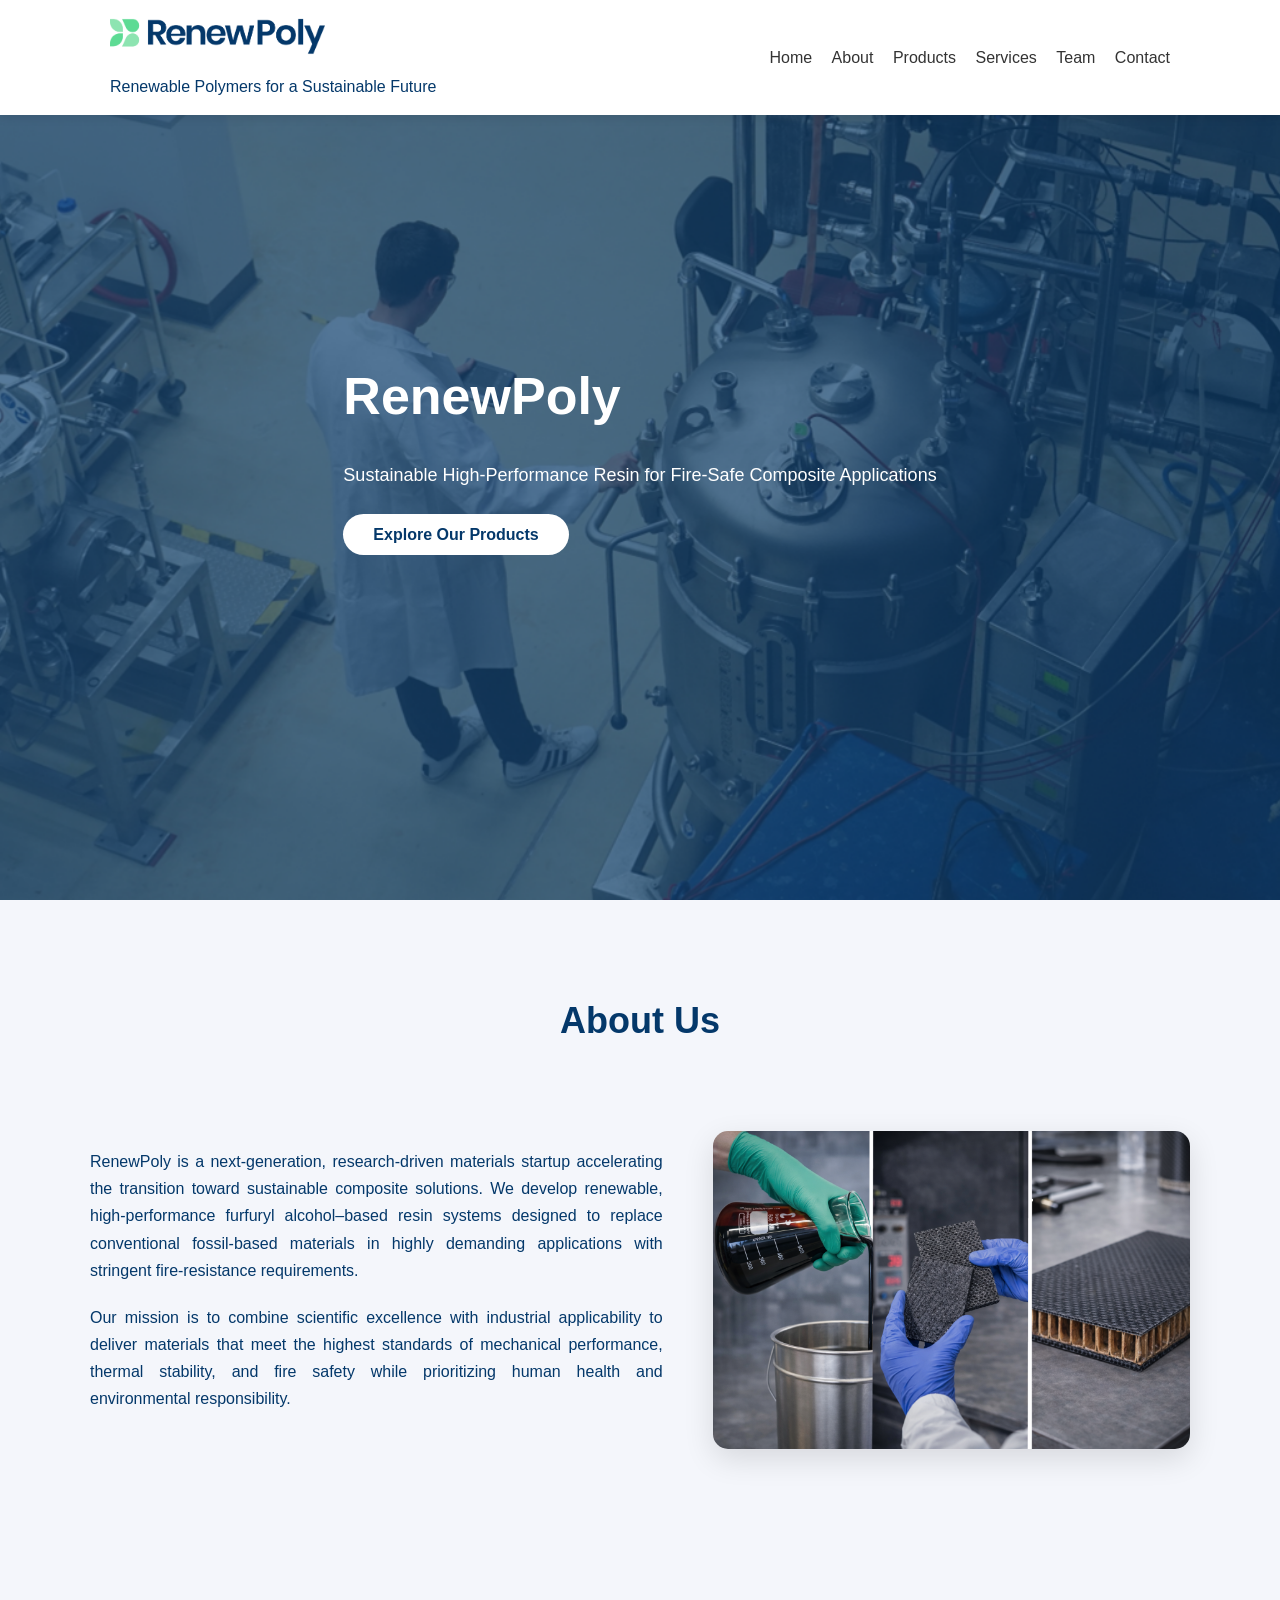
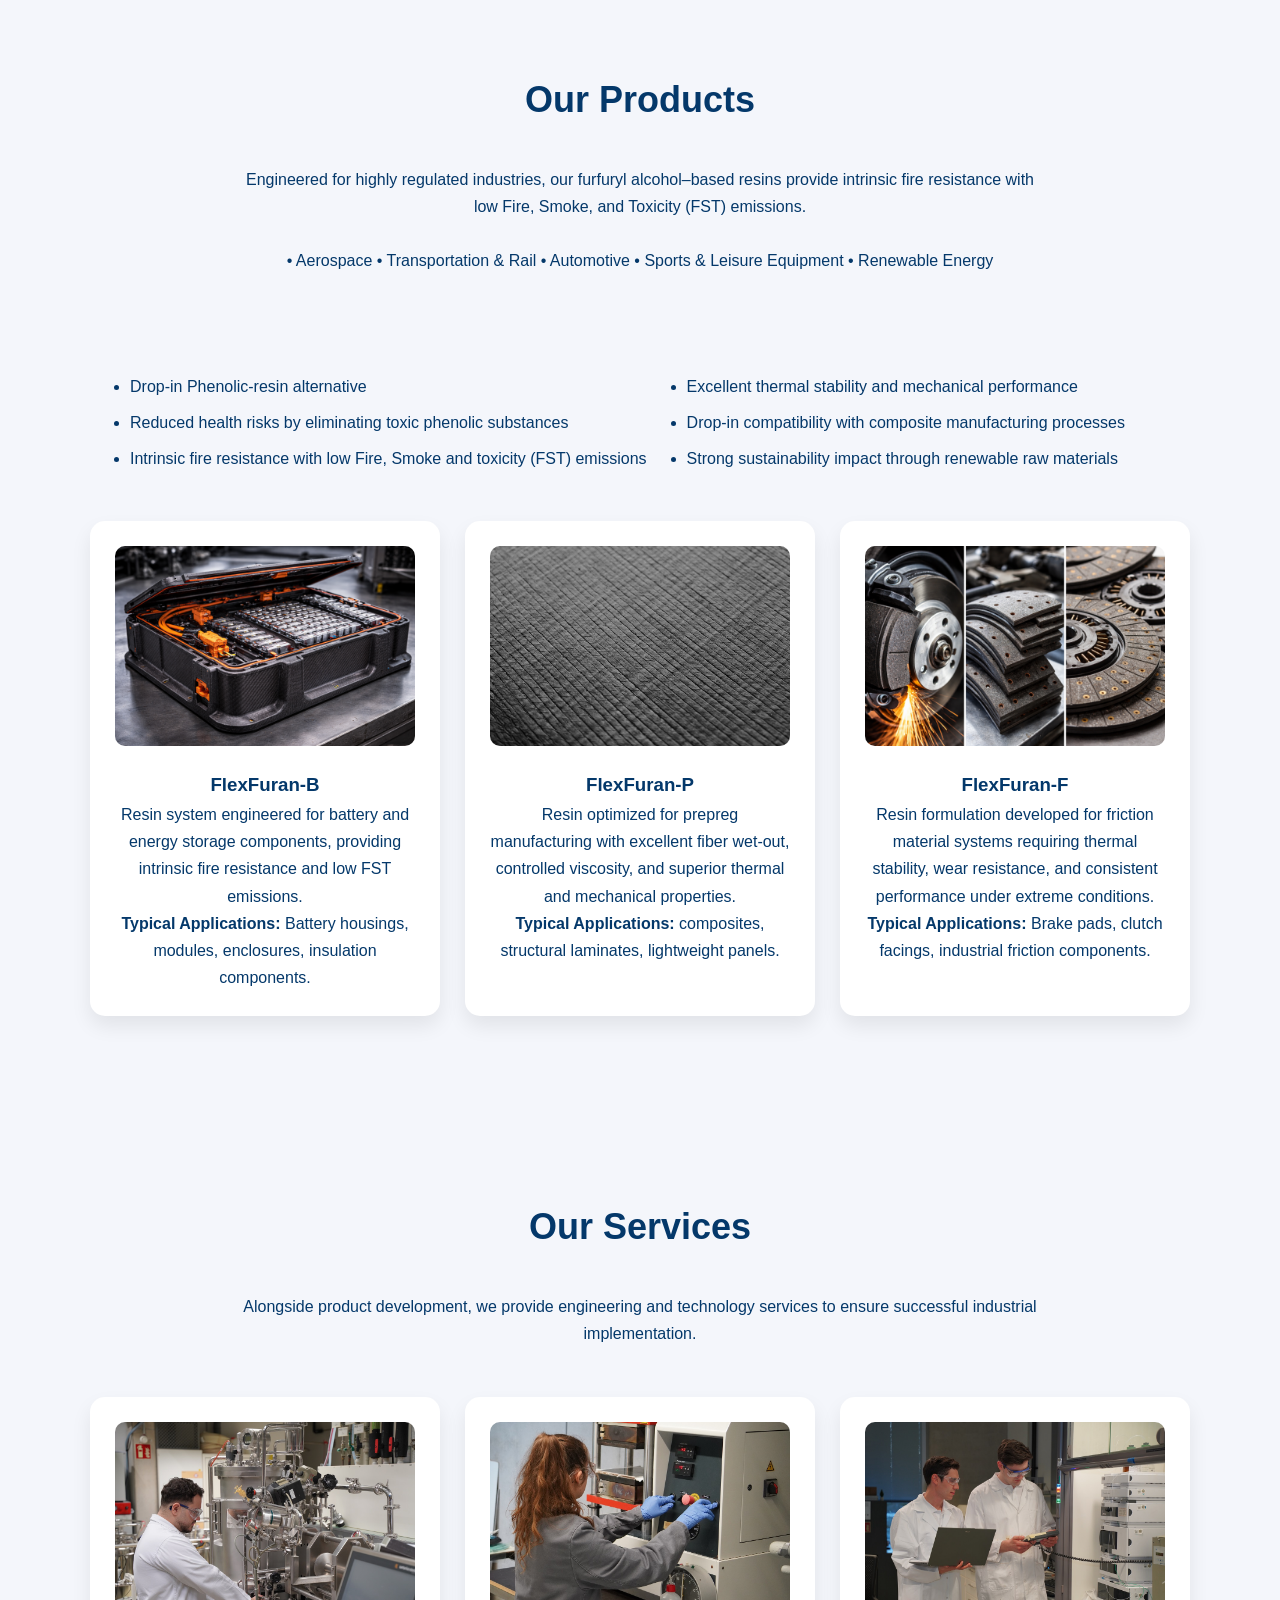
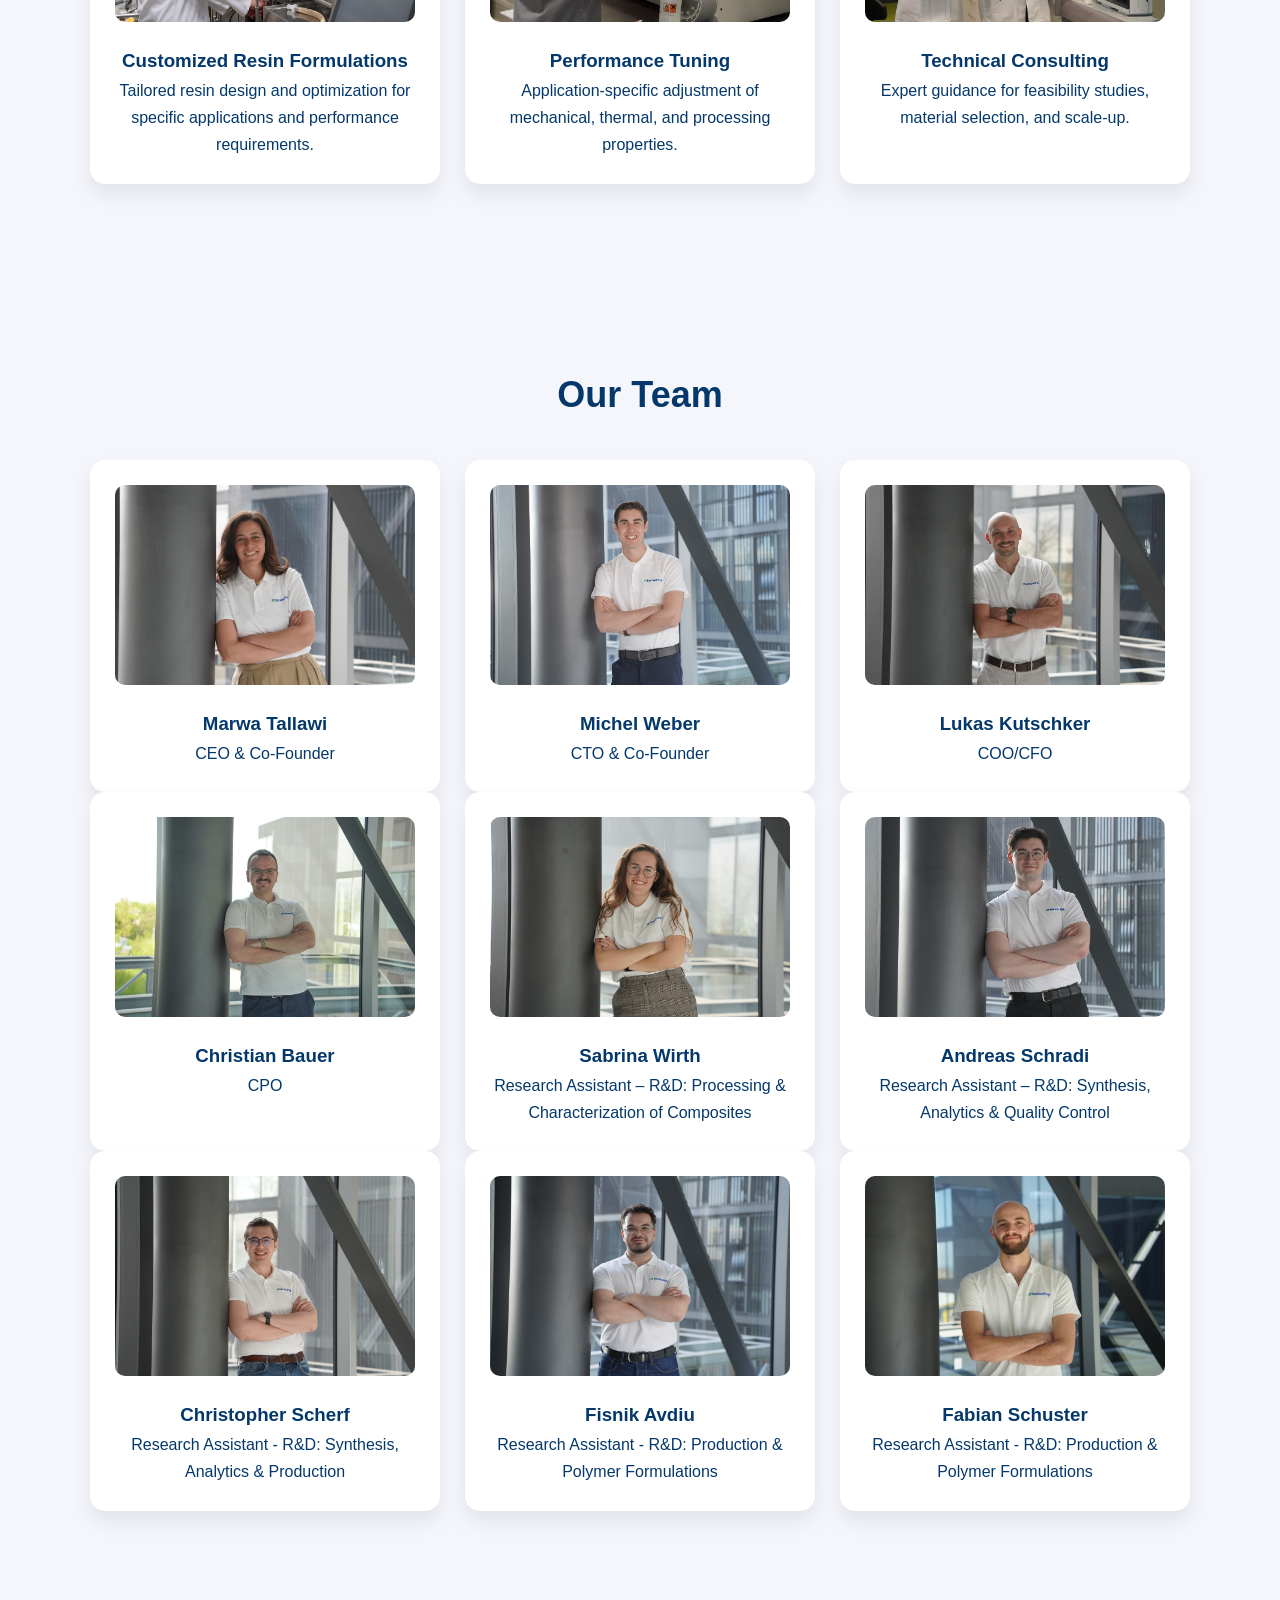
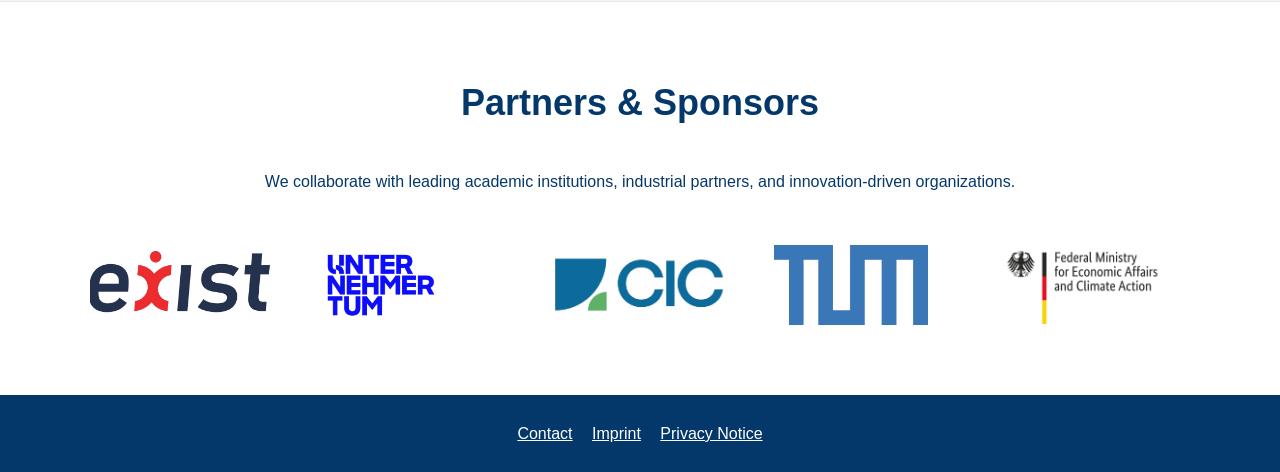
==== index.html @ 99eb7e9a "Update index.html" ====
<!DOCTYPE html>
<html lang="en">
<head>
<meta charset="UTF-8">
<meta name="viewport" content="width=device-width, initial-scale=1.0">
<title>RenewPoly</title>


<style>
*{ box-sizing:border-box; margin:0; padding:0; font-family: Arial, Helvetica, sans-serif; }
body{ background:#f4f6fb; color:#04386A; line-height:1.7; }
html{ scroll-behavior:smooth; }

/* NAVBAR */
nav{
  position:fixed;
  top:0;
  width:100%;
  background:white;
  box-shadow:0 2px 10px rgba(0,0,0,.1);
  z-index:1000;
}
.nav-container{
  max-width:1100px;
  margin:auto;
  display:flex;
  justify-content:space-between;
  align-items:center;
  padding:15px 20px;
}
.logo img{ height:50px; }
.nav-links a{
  margin-left:15px;
  text-decoration:none;
  color:#333;
  font-weight:500;
}
.nav-links a:hover{ 
  color:#04386A; /* updated blue */
}

/* PARTNERS */
.partners{
  background:#fff;
  padding:70px 20px;
  border-top:1px solid #e5e7eb;
}

.about-layout{
  display: grid;
  grid-template-columns: 1.2fr 1fr;
  gap: 50px;
  align-items: center;
  margin-top: 40px;
}

.about-text p{
  margin-bottom: 20px;
}

.about-image img{
  width: 100%;
  border-radius: 16px;
  box-shadow: 0 10px 30px rgba(0,0,0,0.12);
}

.partners-logos{
  max-width:1100px;
  margin:40px auto 0;
  display:grid;
  grid-template-columns:repeat(auto-fit, minmax(150px, 1fr));
  gap:40px;
  align-items:center;
}
.partners-logos img{
  max-width:100%;
  max-height:80px;
  object-fit:contain;
  opacity:0.95;
  transition:0.3s ease;
}
.partners-logos img:hover{
  opacity:1;
}

.image-row{
  display: grid;
  grid-template-columns: repeat(3, 1fr);
  gap: 20px;
}

.image-row img{
  width: 50%;
  height: 350px;
  object-fit: cover;
  border-radius: 12px;
}

/* HERO */
header{
  height:100vh;
  background:url("hero.png");
  background-size:cover;
  background-position:center;
  color:white;
  display:flex;
  align-items:center;
}
.hero{
  max-width:1100px;
  margin:auto;
  padding:0 20px;
}
.hero h1{ font-size:52px; margin-bottom:20px; }
.hero p{ max-width:650px; margin-bottom:30px; font-size:18px; }
.btn{
  background:white;
  color:#04386A; /* updated blue */
  padding:12px 30px;
  border-radius:30px;
  text-decoration:none;
  font-weight:600;
}

/* SECTIONS */
section{ padding:90px 20px; }
.container{ max-width:1100px; margin:auto; }

.section-title{
  text-align:center;
  font-size:36px;
  margin-bottom:35px;
}

.section-intro{
  max-width:800px;
  margin:0 auto 50px;
  text-align:center;
}

/* ABOUT */
.about img{
  display:block;
  margin:40px auto;
  border-radius:15px;
  max-width:100%;
}

/* GRID CARDS */
.grid{
  display:grid;
  grid-template-columns:repeat(auto-fit,minmax(250px,1fr));
  gap:25px;
}

.card{
  background:white;
  padding:25px;
  border-radius:15px;
  box-shadow:0 10px 20px rgba(0,0,0,.08);
  transition:.3s;
  text-align:center;
}

.card:hover{
  transform:translateY(-6px);
}

.card img{
  width:100%;
  height:200px;
  object-fit:cover;
  border-radius:10px;
  margin-bottom:15px;
}

/* LISTS */
ul{
  max-width:700px;
  margin:30px auto;
  padding-left:20px;
}
li{
  margin-bottom:10px;
}

/* CONTACT */
.contact-form{
  max-width:500px;
  margin:40px auto;
}

input, textarea{
  width:100%;
  padding:12px;
  margin-bottom:15px;
  border-radius:8px;
  border:1px solid #ccc;
  font-size:14px;
  box-sizing:border-box;
}

textarea{
  resize:vertical;
}

button{
  width:100%;
  background:#04386A; /* updated blue */
  color:white;
  padding:12px;
  border:none;
  border-radius:8px;
  font-size:16px;
  cursor:pointer;
  transition: background 0.3s ease;
}

button:hover{
  background:#022a4f; /* darker hover */
}

/* FOOTER */
footer{
  background:#04386A;
  color:white;
  text-align:center;
  padding:25px;
}

/* MOBILE */
@media(max-width:768px){
  .hero h1{font-size:36px;}
  .nav-links a{margin-left:15px;}
}

@media (max-width: 600px) {
  .contact-form {
    width: 100%;
    padding: 0 10px;
  }
}
</style>
</head>

<body>

<!-- NAV -->
<nav>
  <div class="nav-container">
    <div class="logo">
      <img src="logo2.png" alt="BioResin Logo">
<p>Renewable Polymers for a Sustainable Future</p>
    </div>
    <div class="nav-links">
      <a href="#home">Home</a>
      <a href="#about">About</a>
      <a href="#products">Products</a>
      <a href="#services">Services</a>
      <a href="#team">Team</a>
      <a href="contact.html">Contact</a>
    </div>
  </div>
</nav>

<!-- HOME -->
<header id="home">
  <div class="hero">
    <h1>RenewPoly</h1>
    <p>Sustainable High-Performance Resin for Fire-Safe Composite Applications</p>
    <a href="#products" class="btn">Explore Our Products</a>
  </div>
</header>

<!-- ABOUT -->
<section id="about">
  <div class="container about">
    <h2 class="section-title">About Us</h2>
    <div class="about-layout">
	<div class="about-text" style="text-align: justify;">
 
        <p>
          RenewPoly is a next-generation, research-driven materials startup accelerating the transition toward sustainable composite solutions.
          We develop renewable, high-performance furfuryl alcohol–based resin systems designed to replace conventional fossil-based materials
          in highly demanding applications with stringent fire-resistance requirements.
        </p>

        <p>
          Our mission is to combine scientific excellence with industrial applicability to deliver materials that meet the highest standards
          of mechanical performance, thermal stability, and fire safety while prioritizing human health and environmental responsibility.
        </p>
      </div>
      <div class="about-image">
        <img src="samplecoll.png" alt="Composite materials development">
      </div>
    </div>
  </div>
</section>

<!-- PRODUCTS -->
<section id="products">
  <div class="container">
    <h2 class="section-title">Our Products</h2>

    <p class="section-intro">
      Engineered for highly regulated industries, our furfuryl alcohol–based resins provide intrinsic fire resistance with
      low Fire, Smoke, and Toxicity (FST) emissions.
    <br><br>
    • Aerospace • Transportation & Rail • Automotive • Sports & Leisure Equipment • Renewable Energy </p>

    <div style="display: flex; align-items: flex-start; gap: 20px; padding: 20px;">
      
      <!-- Text content -->
      <div>
        <ul style="list-style: disc; padding-left: 20px; font-family: Arial, sans-serif; font-size: 16px; line-height: 1.6;">
          <li>Drop-in Phenolic-resin alternative </li>
          <li>Reduced health risks by eliminating toxic phenolic substances </li>
          <li>Intrinsic fire resistance with low  Fire, Smoke and toxicity (FST) emissions</li>
        </ul>
      </div>

      <div>
 <ul style="list-style: disc; padding-left: 20px; font-family: Arial, sans-serif; font-size: 16px; line-height: 1.6;"> 
          <li>Excellent thermal stability and mechanical performance</li>
          <li>Drop-in compatibility with composite manufacturing processes</li>
          <li>Strong sustainability impact through renewable raw materials</li>
        </ul>
        
      </div>
    </div>


    <!-- Product Cards -->
    <div class="grid">
      <div class="card">
        <img src="battery.png" alt="BioResin 90M">
        <h3>FlexFuran-B</h3>
        <p>
          Resin system engineered for battery and energy storage components,
          providing intrinsic fire resistance and low FST emissions.
        </p>
        <p>
          <strong>Typical Applications:</strong> Battery housings, modules, enclosures, insulation components.
        </p>
      </div>

      <div class="card">
        <img src="product2.jpg" alt="BioResin 99P">
        <h3>FlexFuran-P</h3>
        <p>
          Resin optimized for prepreg manufacturing with excellent fiber wet-out,
          controlled viscosity, and superior thermal and mechanical properties.
        </p>
        <p>
          <strong>Typical Applications:</strong> composites, structural laminates, lightweight panels.
        </p>
      </div>

      <div class="card">
        <img src="friction.png" alt="BioResin 80F">
        <h3>FlexFuran-F</h3>
        <p>
          Resin formulation developed for friction material systems requiring thermal stability,
          wear resistance, and consistent performance under extreme conditions.
        </p>
        <p>
          <strong>Typical Applications:</strong> Brake pads, clutch facings, industrial friction components.
        </p>
      </div>
    </div>
</section>

<!-- SERVICES -->
<section id="services">
  <div class="container">
    <h2 class="section-title">Our Services</h2>

    <p class="section-intro">
      Alongside product development, we provide engineering and technology services to ensure successful industrial implementation.
    </p>

    <div class="grid">
      <div class="card">
        <img src="service1.jpg" alt="Custom Formulation">
        <h3>Customized Resin Formulations</h3>
        <p>Tailored resin design and optimization for specific applications and performance requirements.</p>
      </div>

      <div class="card">
        <img src="service2.jpg" alt="Performance Tuning">
        <h3>Performance Tuning</h3>
        <p>Application-specific adjustment of mechanical, thermal, and processing properties.</p>
      </div>

      <div class="card">
        <img src="service3.jpg" alt="Technical Consulting">
        <h3>Technical Consulting</h3>
        <p>Expert guidance for feasibility studies, material selection, and scale-up.</p>
      </div>
    </div>
  </div>
</section>

<!-- TEAM -->
<section id="team">
  <div class="container">
    <h2 class="section-title">Our Team</h2>
    <div class="grid">
      <div class="card"><img src="team1.jpg"><h3>Marwa Tallawi</h3><p>CEO & Co-Founder</p></div>
      <div class="card"><img src="team2.jpg"><h3>Michel Weber</h3><p>CTO & Co-Founder</p></div>
      <div class="card"><img src="team3.jpg"><h3>Lukas Kutschker</h3><p>COO/CFO</p></div>
    </div>
    <div class="grid">
		<div class="card"><img src="Christian.jpg"><h3>Christian Bauer</h3><p>CPO</p></div>
      <div class="card"><img src="Sabrina.jpg"><h3>Sabrina Wirth</h3><p>Research Assistant – R&D: Processing & Characterization of Composites</p></div>
      <div class="card"><img src="Andi.jpg"><h3>Andreas Schradi</h3><p>Research Assistant – R&D: Synthesis, Analytics & Quality Control</p></div>
      
    </div>
    <div class="grid">
      <div class="card"><img src="Christopher.jpg"><h3>Christopher Scherf</h3><p>Research Assistant - R&D: Synthesis, Analytics & Production</p></div>
		<div class="card"><img src="Fisnik.jpg"><h3>Fisnik Avdiu</h3><p>Research Assistant - R&D: Production & Polymer Formulations</p></div>
      <div class="card"><img src="Fabian.jpg"><h3>Fabian Schuster</h3><p>Research Assistant - R&D: Production & Polymer Formulations</p></div>
    
    </div>
  </div>
</section>


<!-- PARTNERS -->
<section class="partners">
  <div class="container">
    <h2 class="section-title">Partners & Sponsors</h2>
    <p class="section-intro">
      We collaborate with leading academic institutions, industrial partners,
      and innovation-driven organizations.
    </p>
    <div class="partners-logos">
      <img src="partner1.jpeg" alt="Partner 1 Logo">
      <img src="partner2.jpeg" alt="Partner 2 Logo">
      <img src="partner3.jpg" alt="Partner 3 Logo">
      <img src="TUM.png" alt="TUM Logo">
      <img src="BMWK.png" alt="BMWK Logo">
    </div>
  </div>
</section>

<!-- FOOTER -->
<footer>
  <a href="contact.html" style="color:white; margin-right:15px;">Contact</a>
  <a href="imprint.html" style="color:white; margin-right:15px;">Imprint</a>
  <a href="privacy.html" style="color:white;">Privacy Notice</a>
</footer>

</body>
</html>
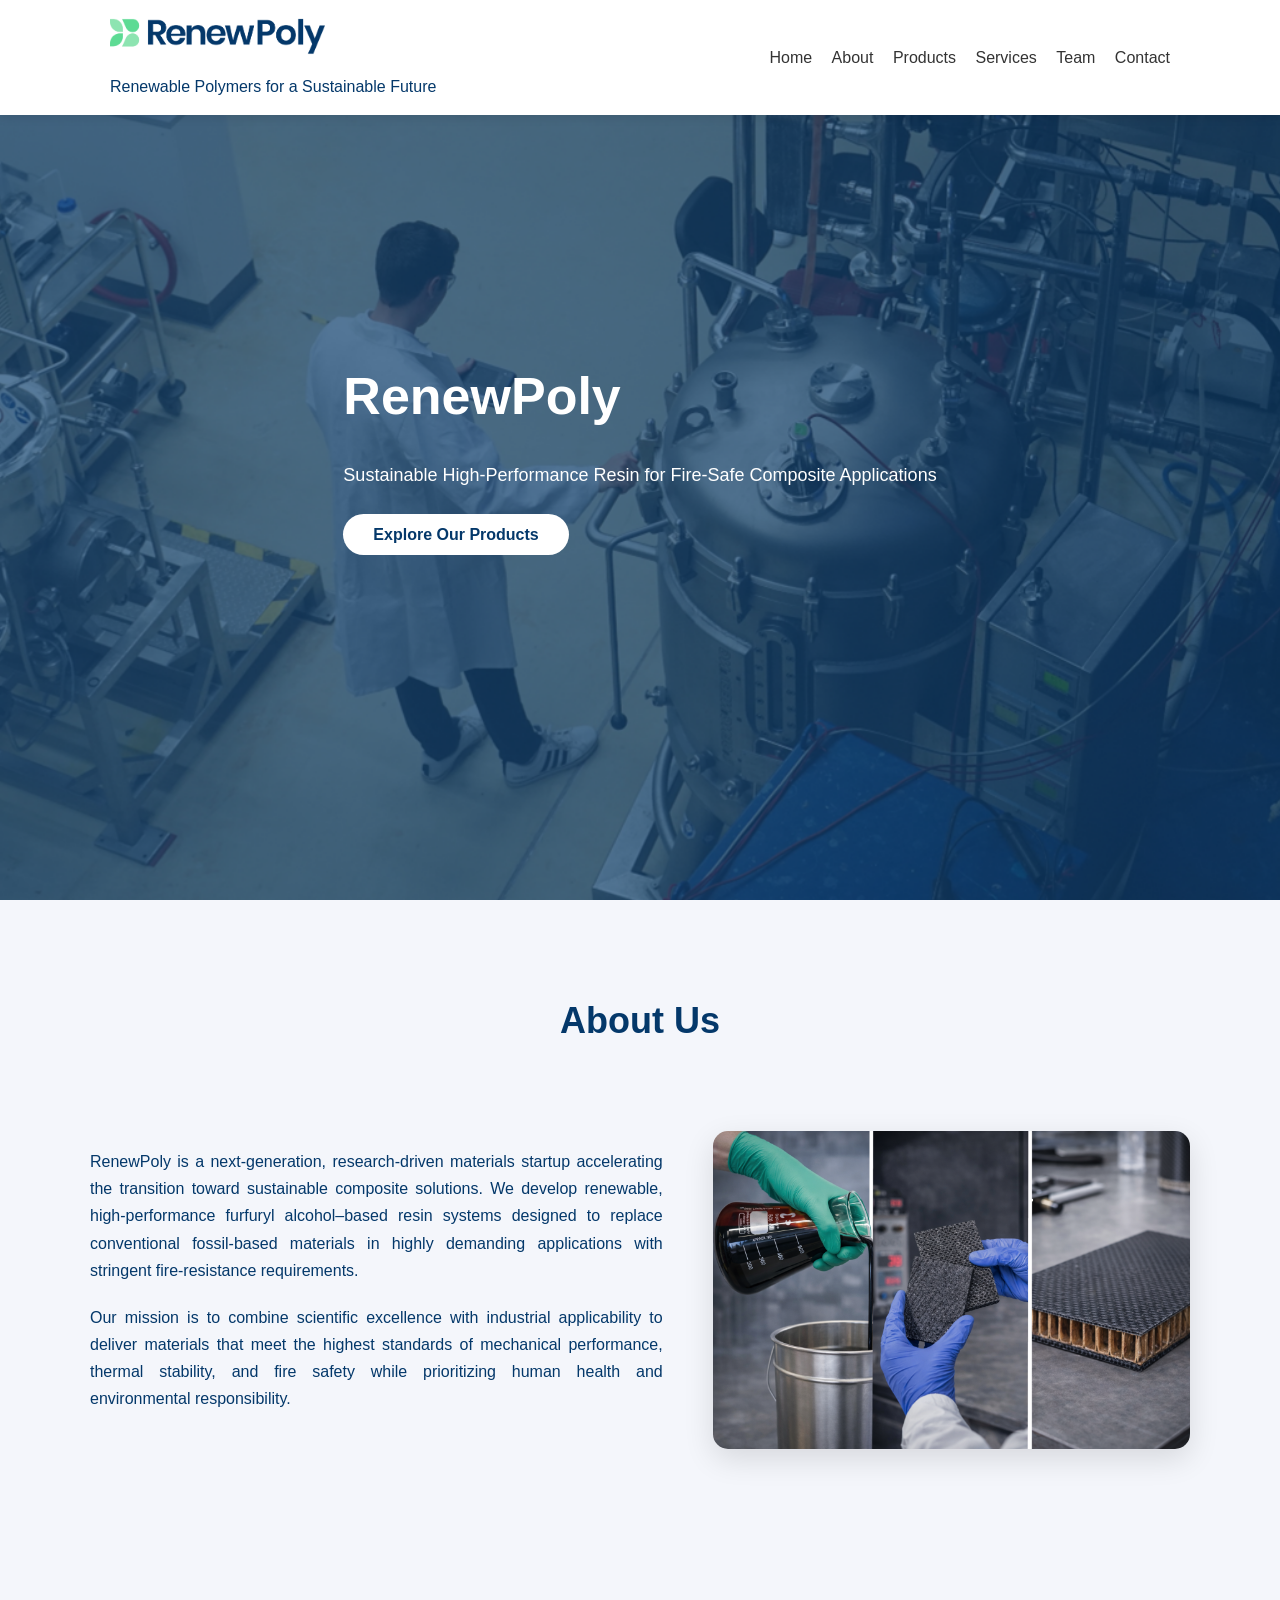
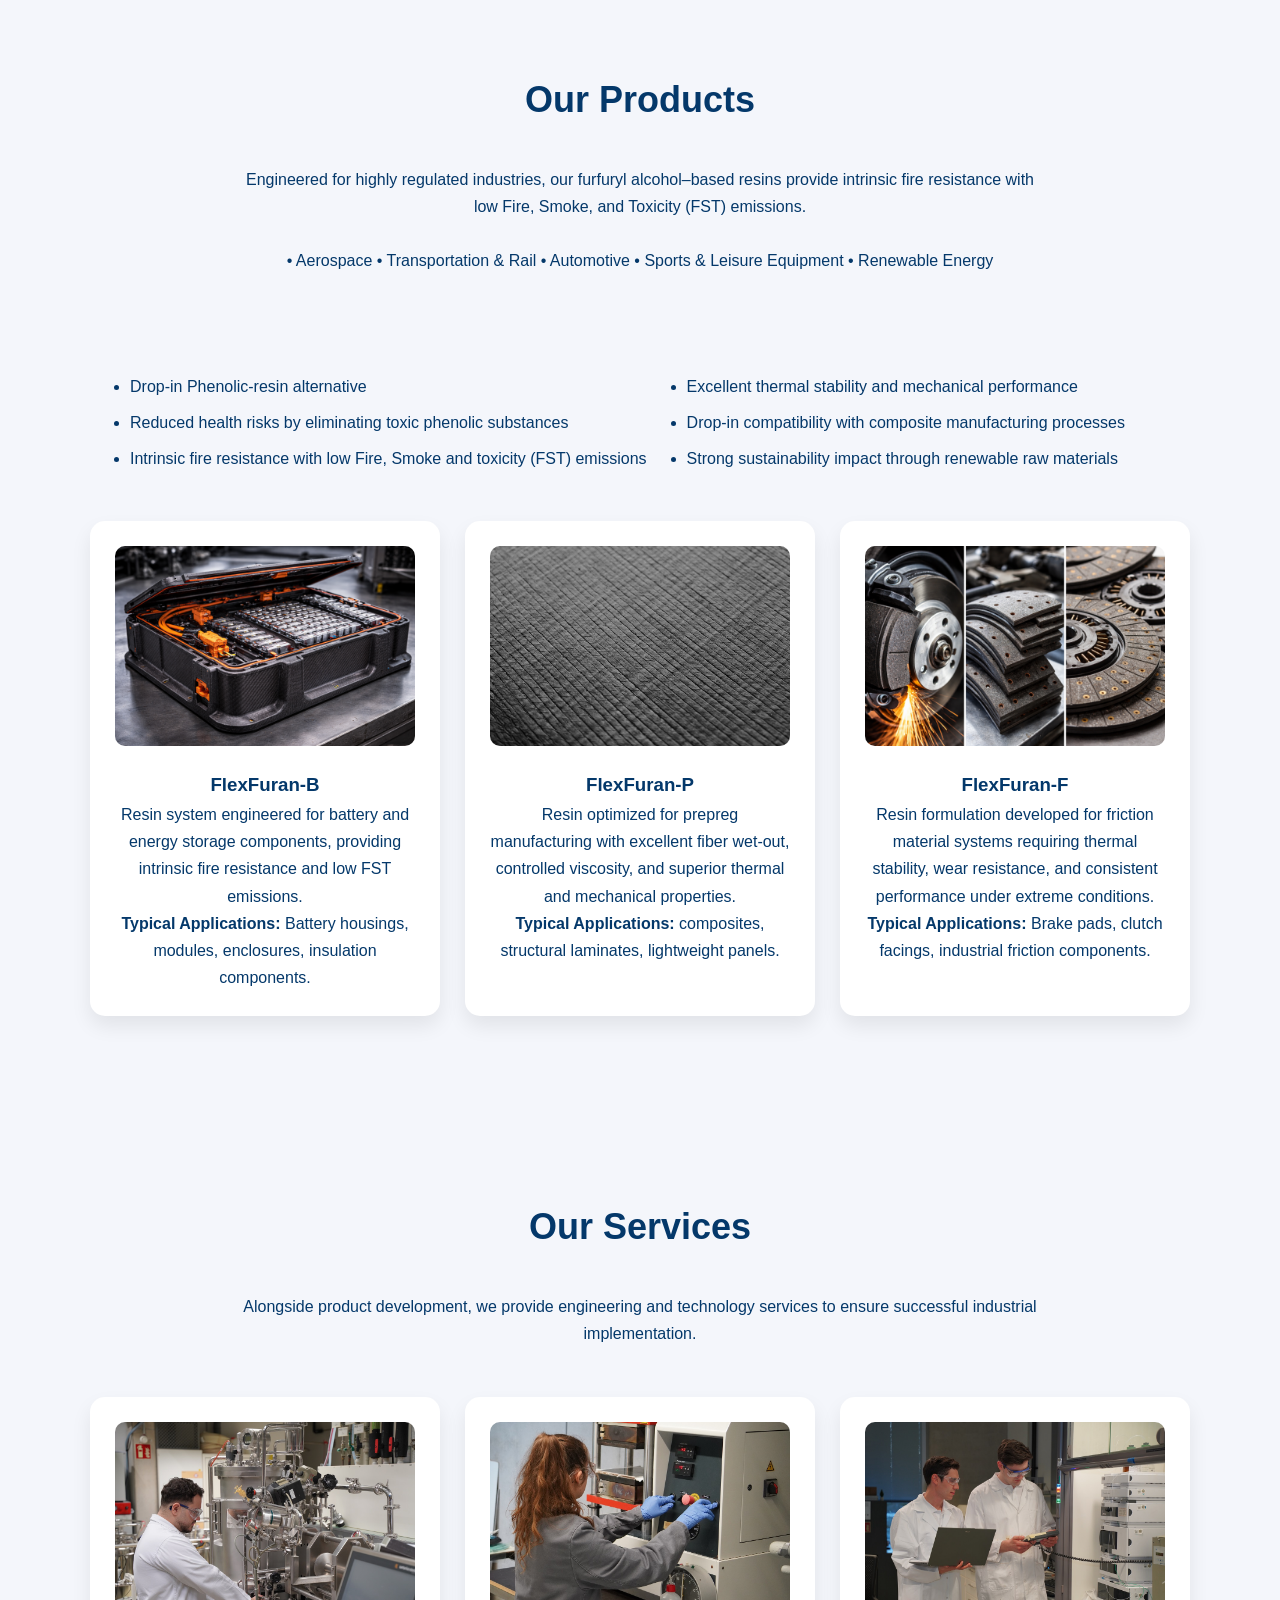
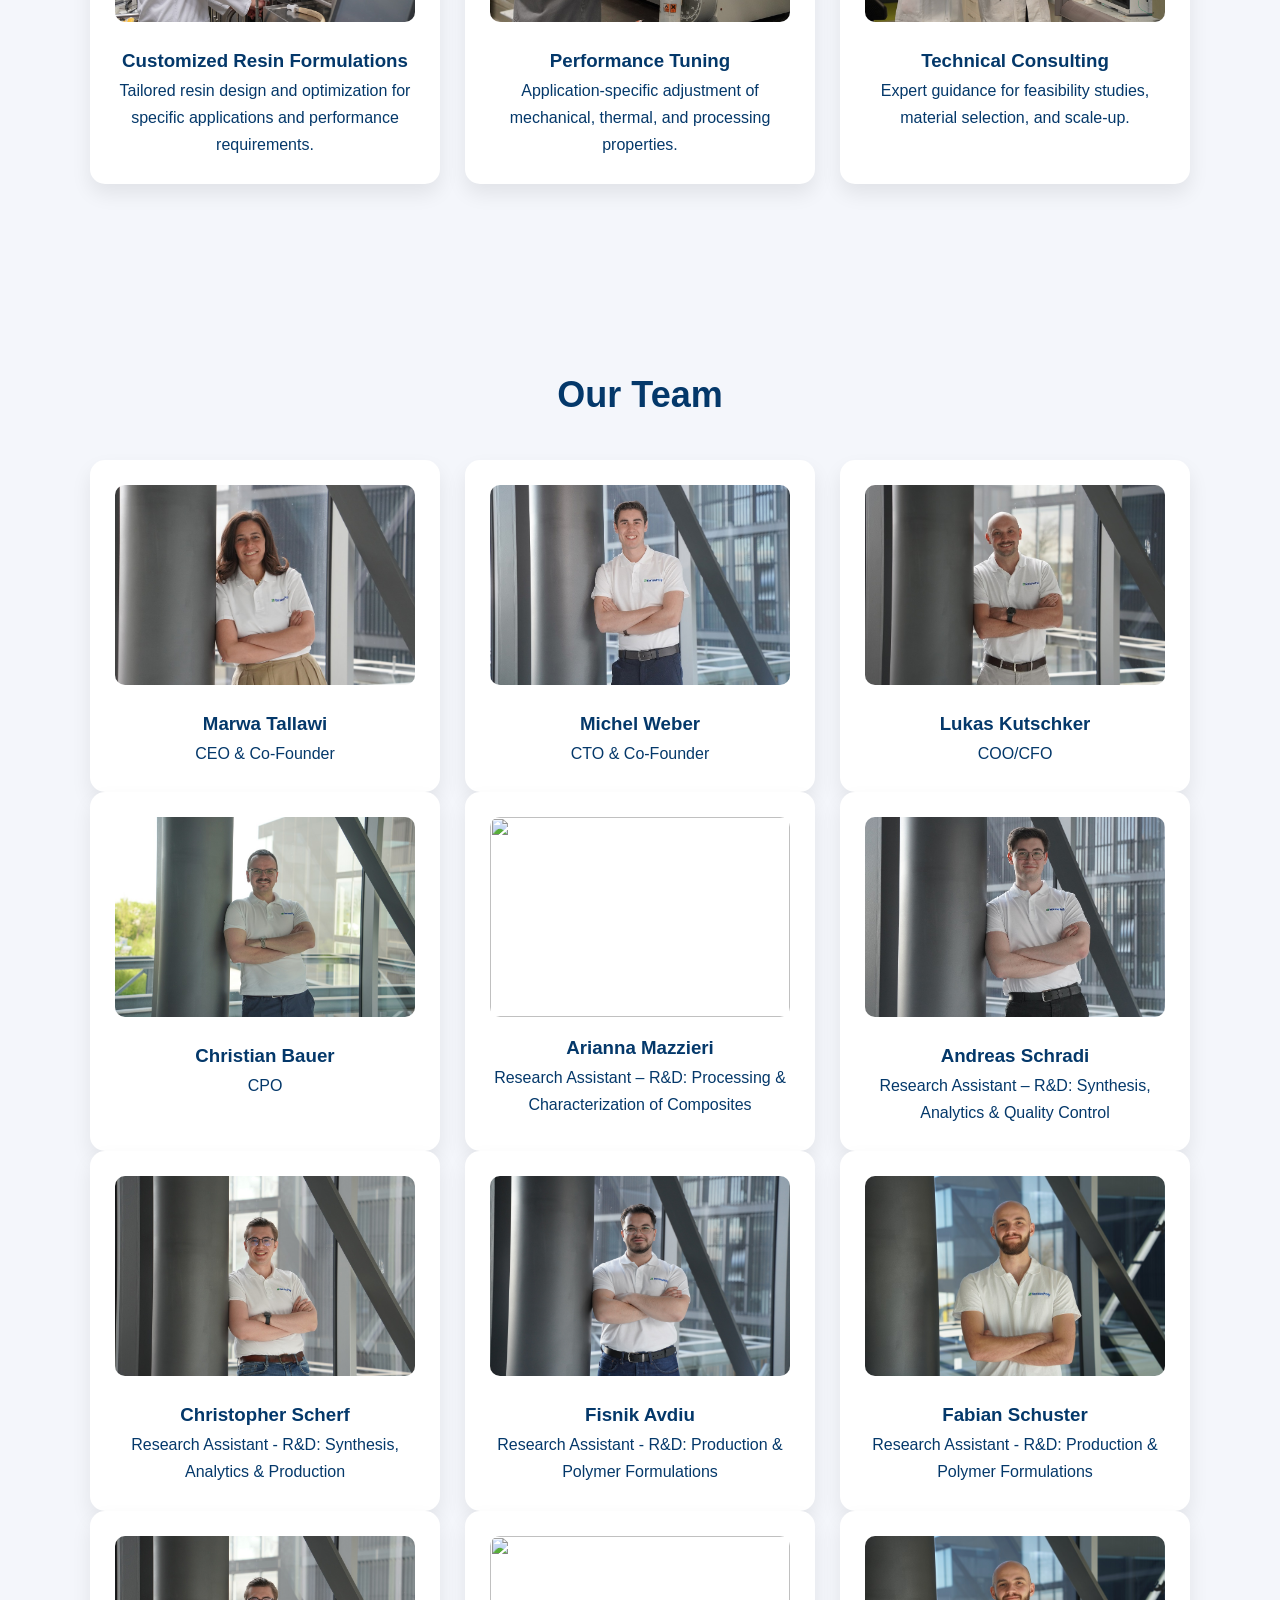
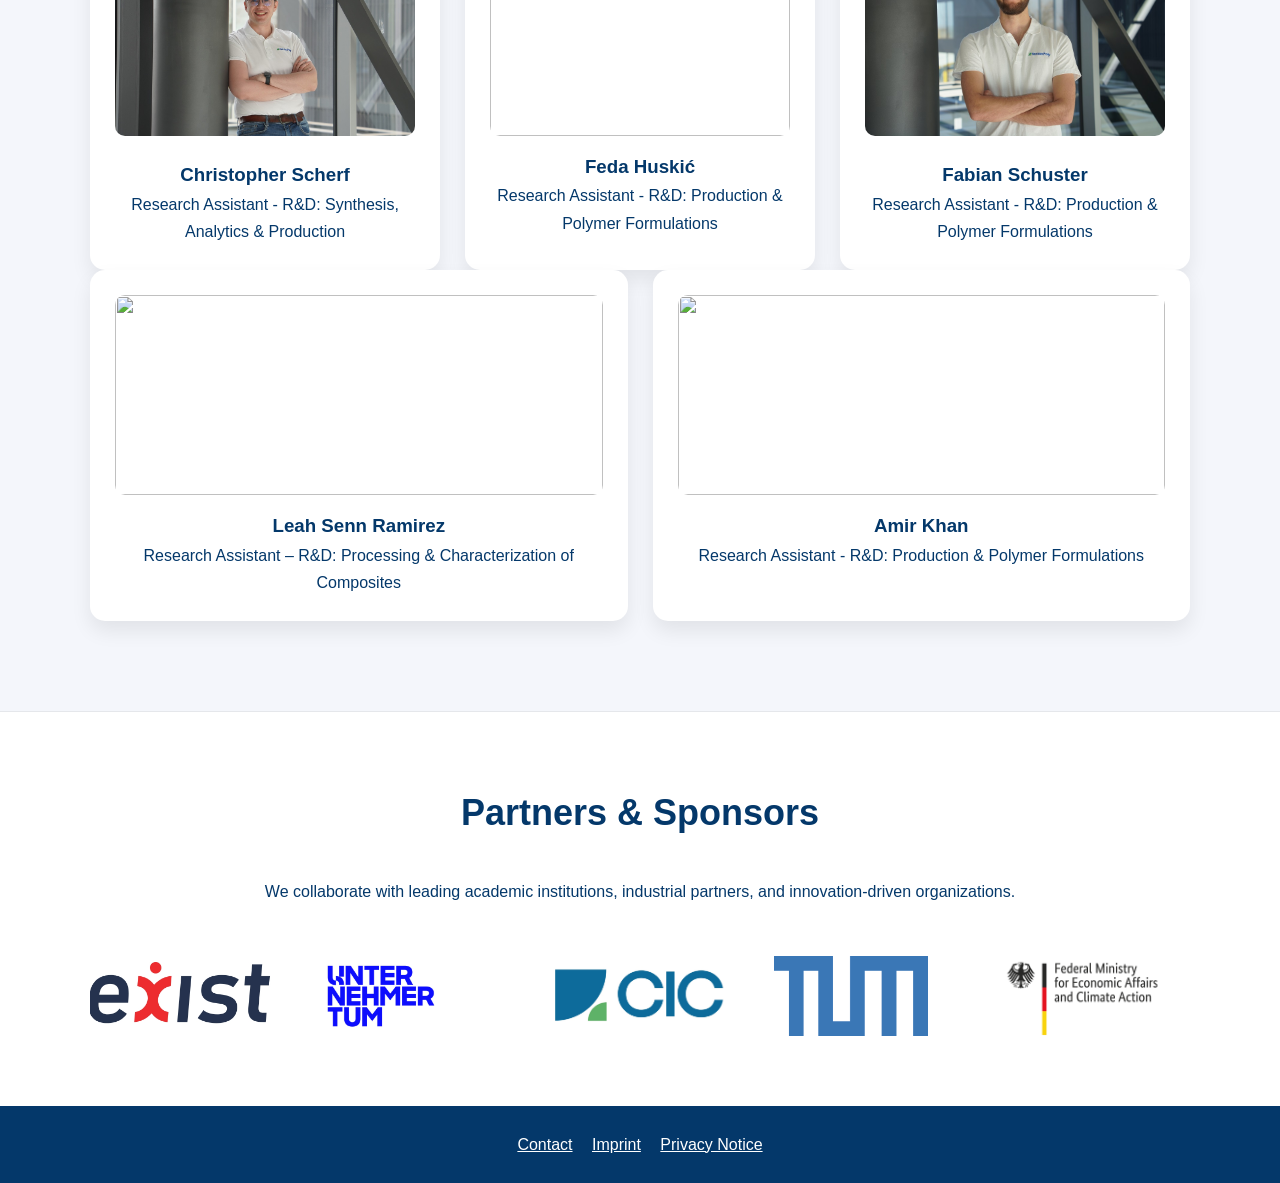
==== commit 3cf90716: "Refactor index.html structure and styles" ====
--- a/index.html
+++ b/index.html
@@ -412,7 +412,7 @@
     </div>
     <div class="grid">
 		<div class="card"><img src="Christian.jpg"><h3>Christian Bauer</h3><p>CPO</p></div>
-      <div class="card"><img src="Sabrina.jpg"><h3>Sabrina Wirth</h3><p>Research Assistant – R&D: Processing & Characterization of Composites</p></div>
+      <div class="card"><img src="Arianna.jpg"><h3>Arianna Mazzieri</h3><p>Research Assistant – R&D: Processing & Characterization of Composites</p></div>
       <div class="card"><img src="Andi.jpg"><h3>Andreas Schradi</h3><p>Research Assistant – R&D: Synthesis, Analytics & Quality Control</p></div>
       
     </div>
@@ -420,8 +420,21 @@
       <div class="card"><img src="Christopher.jpg"><h3>Christopher Scherf</h3><p>Research Assistant - R&D: Synthesis, Analytics & Production</p></div>
 		<div class="card"><img src="Fisnik.jpg"><h3>Fisnik Avdiu</h3><p>Research Assistant - R&D: Production & Polymer Formulations</p></div>
       <div class="card"><img src="Fabian.jpg"><h3>Fabian Schuster</h3><p>Research Assistant - R&D: Production & Polymer Formulations</p></div>
-    
-    </div>
+
+    </div>
+	  
+  <div class="grid">
+      <div class="card"><img src="Christopher.jpg"><h3>Christopher Scherf</h3><p>Research Assistant - R&D: Synthesis, Analytics & Production</p></div>
+		<div class="card"><img src="Feda.jpg"><h3>Feda Huskić</h3><p>Research Assistant - R&D: Production & Polymer Formulations</p></div>
+      <div class="card"><img src="Fabian.jpg"><h3>Fabian Schuster</h3><p>Research Assistant - R&D: Production & Polymer Formulations</p></div>
+
+    </div>
+	  
+ <div class="grid">  
+	    <div class="card"><img src="Leah.jpg"><h3>Leah Senn Ramirez</h3><p>Research Assistant – R&D: Processing & Characterization of Composites</p></div>
+		<div class="card"><img src="Amir.jpg"><h3>Amir Khan</h3><p>Research Assistant - R&D: Production & Polymer Formulations</p></div>
+  </div>
+	  
   </div>
 </section>
 
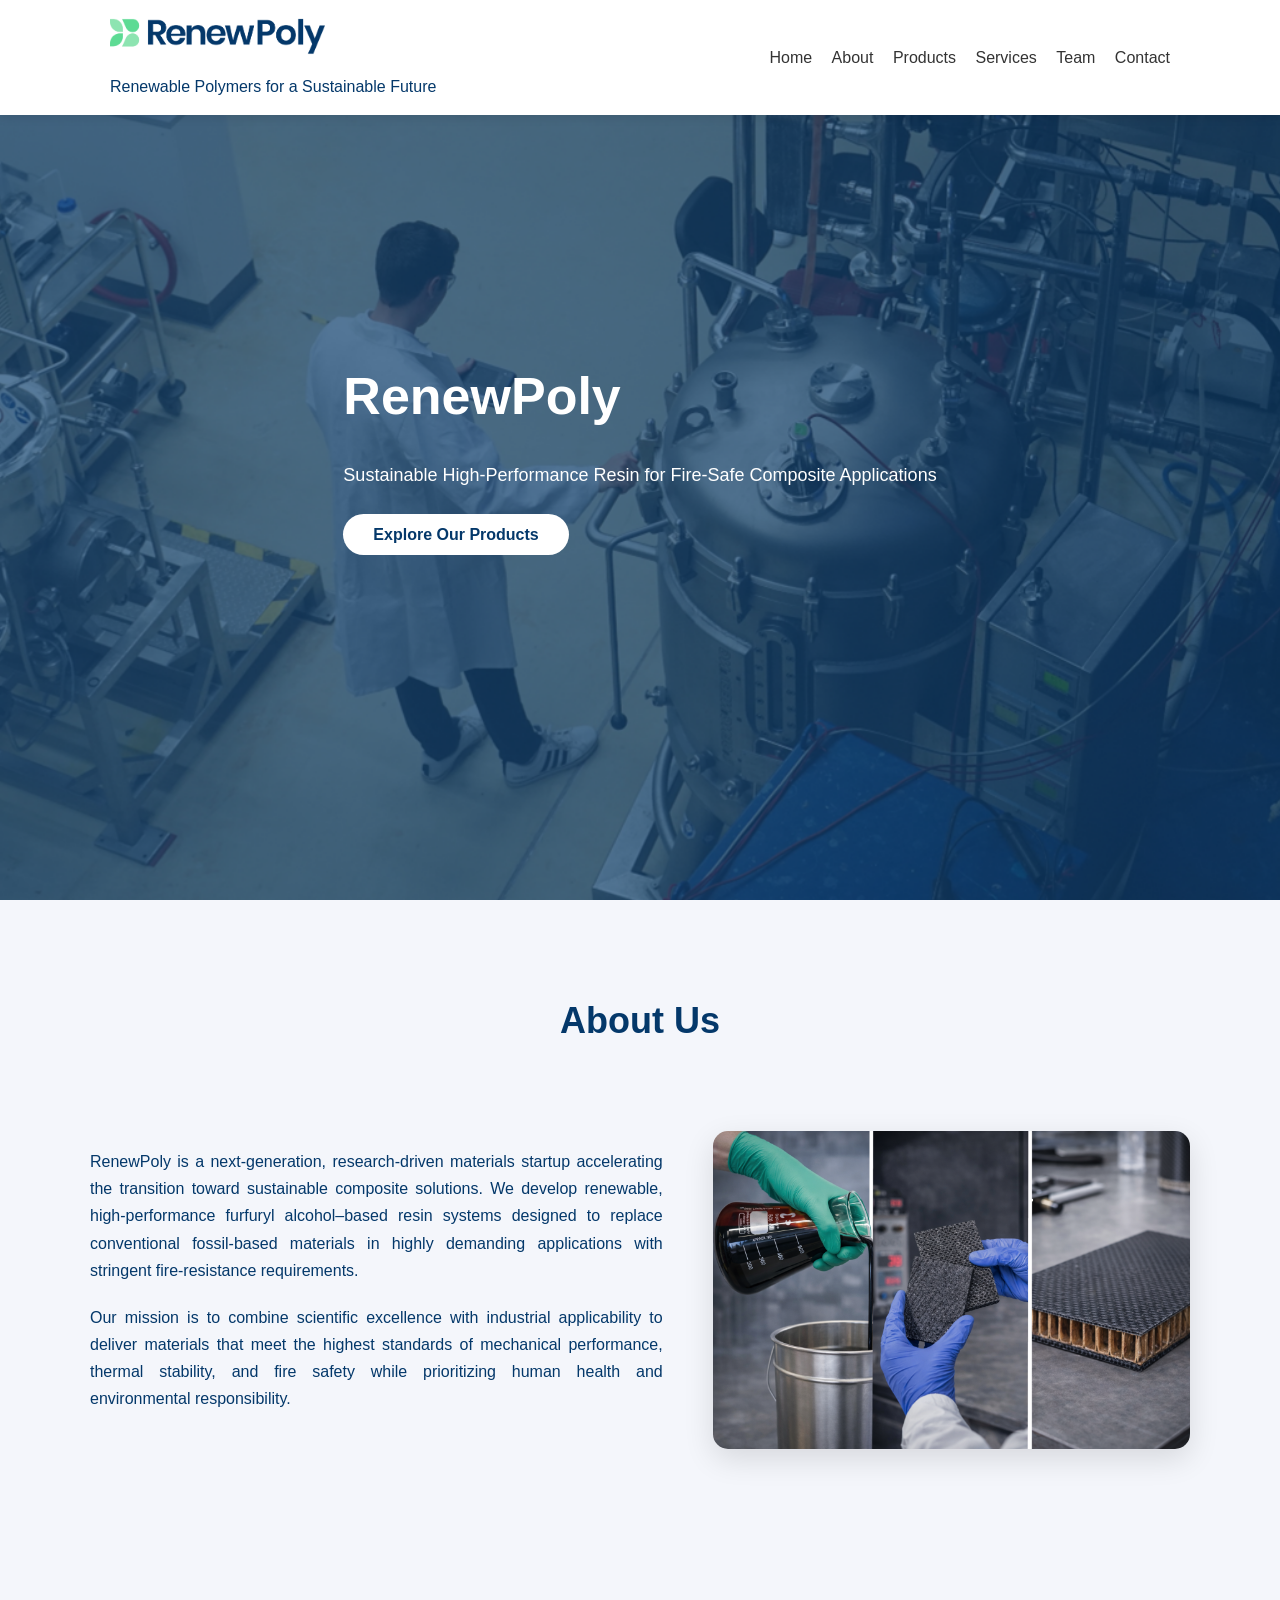
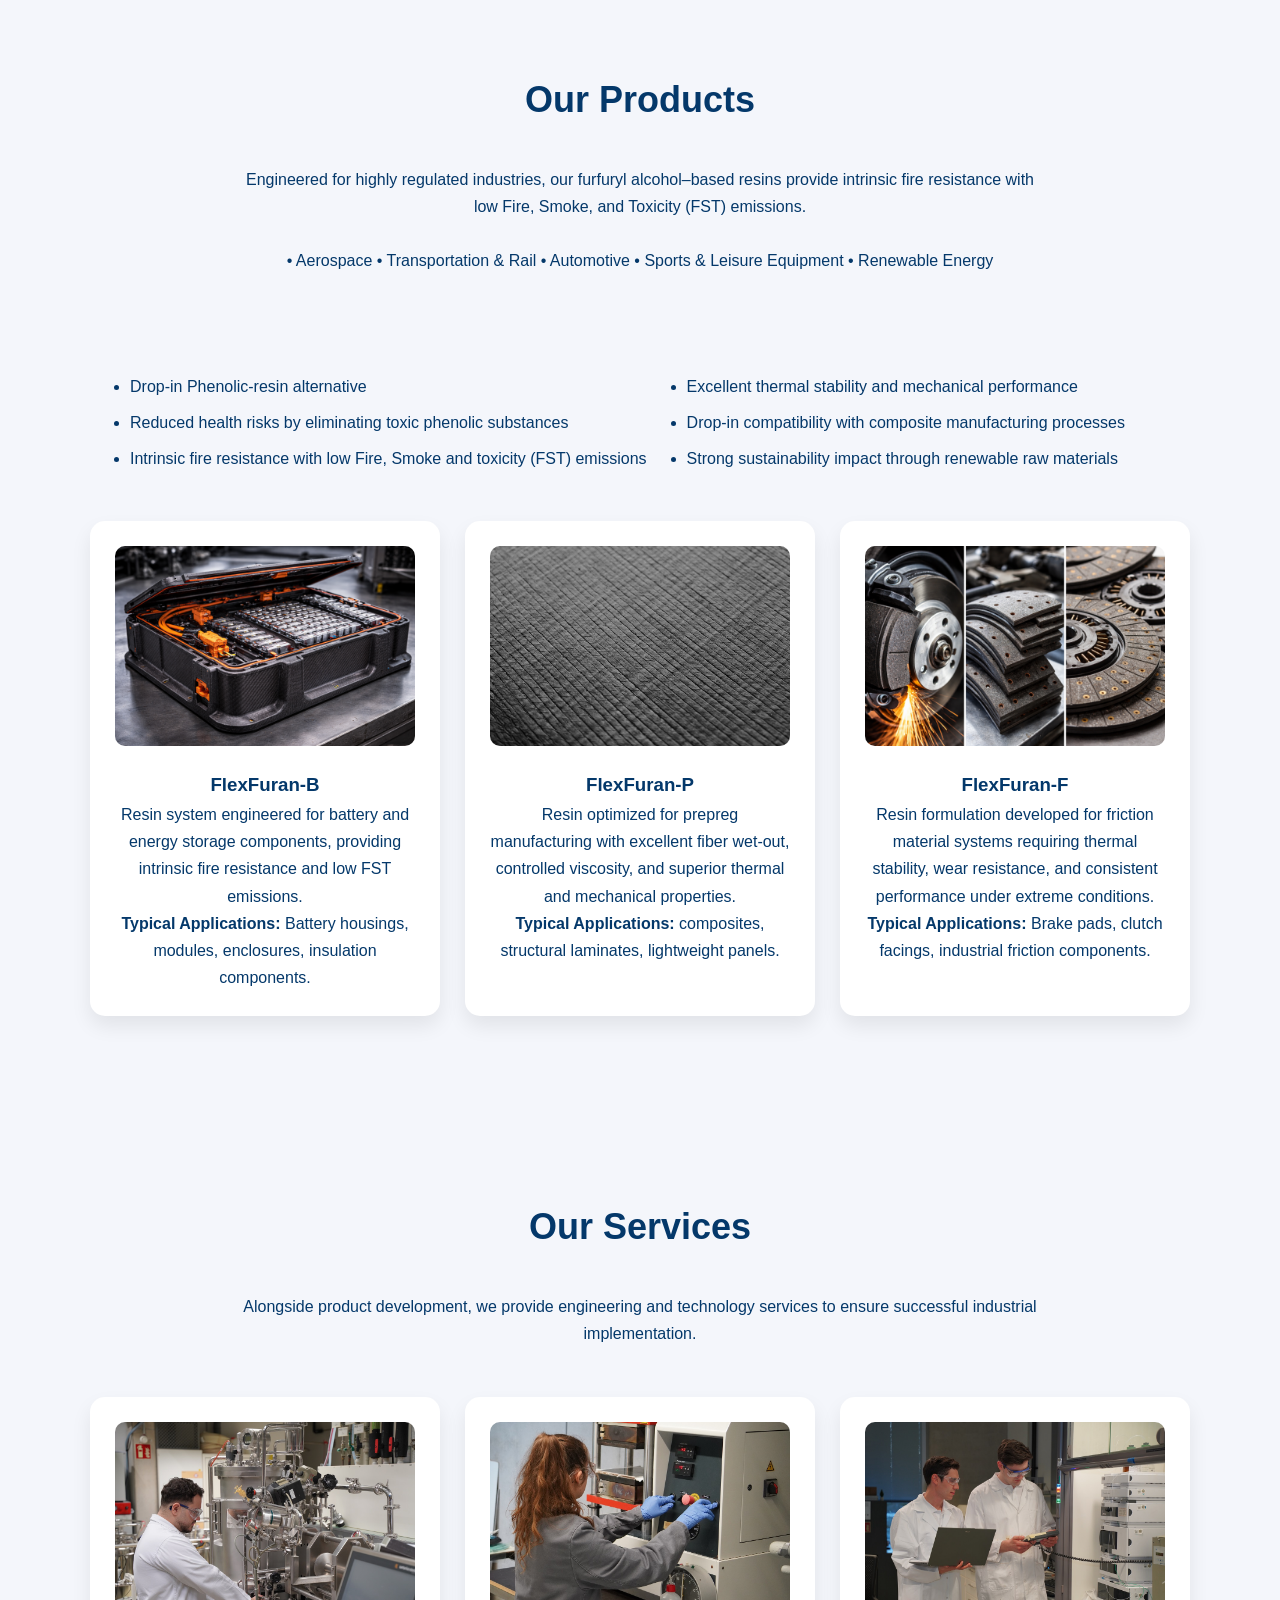
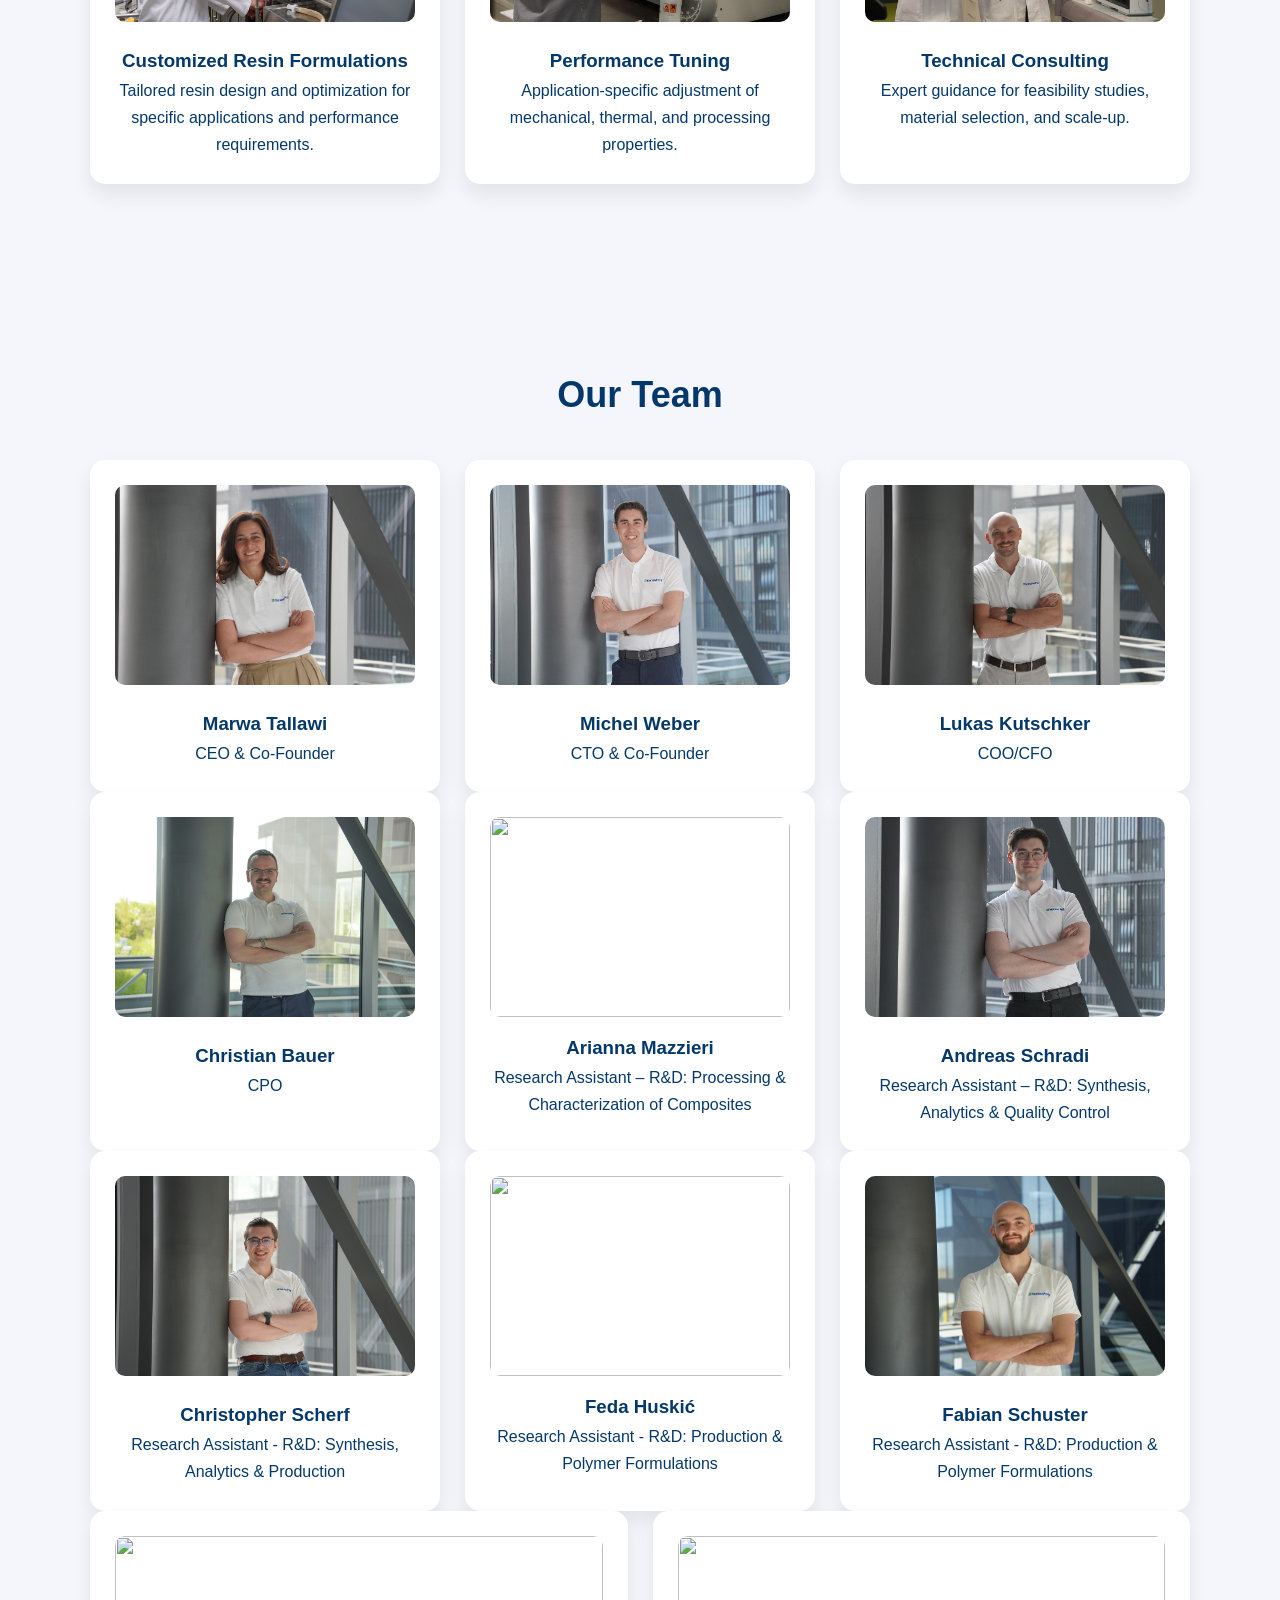
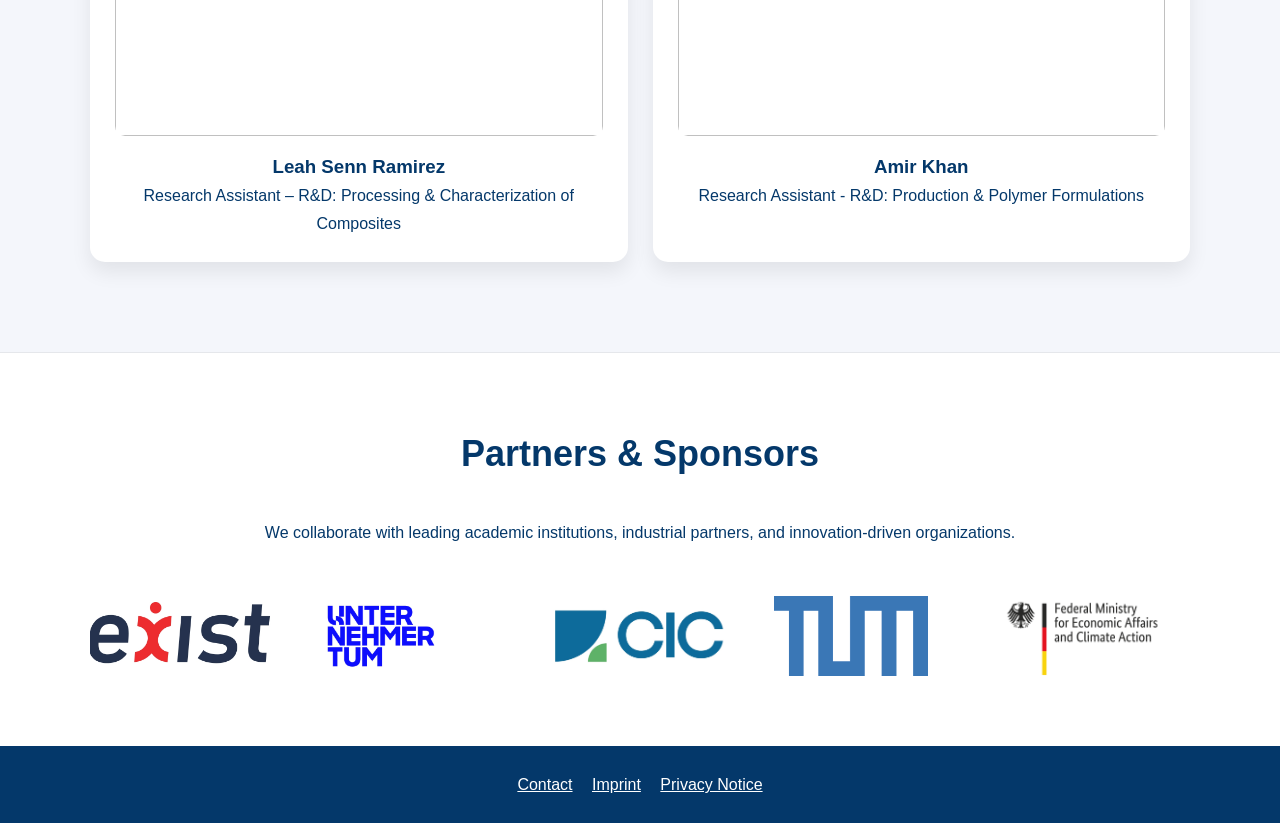
==== commit 9e09aa58: "Update index.html" ====
--- a/index.html
+++ b/index.html
@@ -416,13 +416,7 @@
       <div class="card"><img src="Andi.jpg"><h3>Andreas Schradi</h3><p>Research Assistant – R&D: Synthesis, Analytics & Quality Control</p></div>
       
     </div>
-    <div class="grid">
-      <div class="card"><img src="Christopher.jpg"><h3>Christopher Scherf</h3><p>Research Assistant - R&D: Synthesis, Analytics & Production</p></div>
-		<div class="card"><img src="Fisnik.jpg"><h3>Fisnik Avdiu</h3><p>Research Assistant - R&D: Production & Polymer Formulations</p></div>
-      <div class="card"><img src="Fabian.jpg"><h3>Fabian Schuster</h3><p>Research Assistant - R&D: Production & Polymer Formulations</p></div>
-
-    </div>
-	  
+ 
   <div class="grid">
       <div class="card"><img src="Christopher.jpg"><h3>Christopher Scherf</h3><p>Research Assistant - R&D: Synthesis, Analytics & Production</p></div>
 		<div class="card"><img src="Feda.jpg"><h3>Feda Huskić</h3><p>Research Assistant - R&D: Production & Polymer Formulations</p></div>
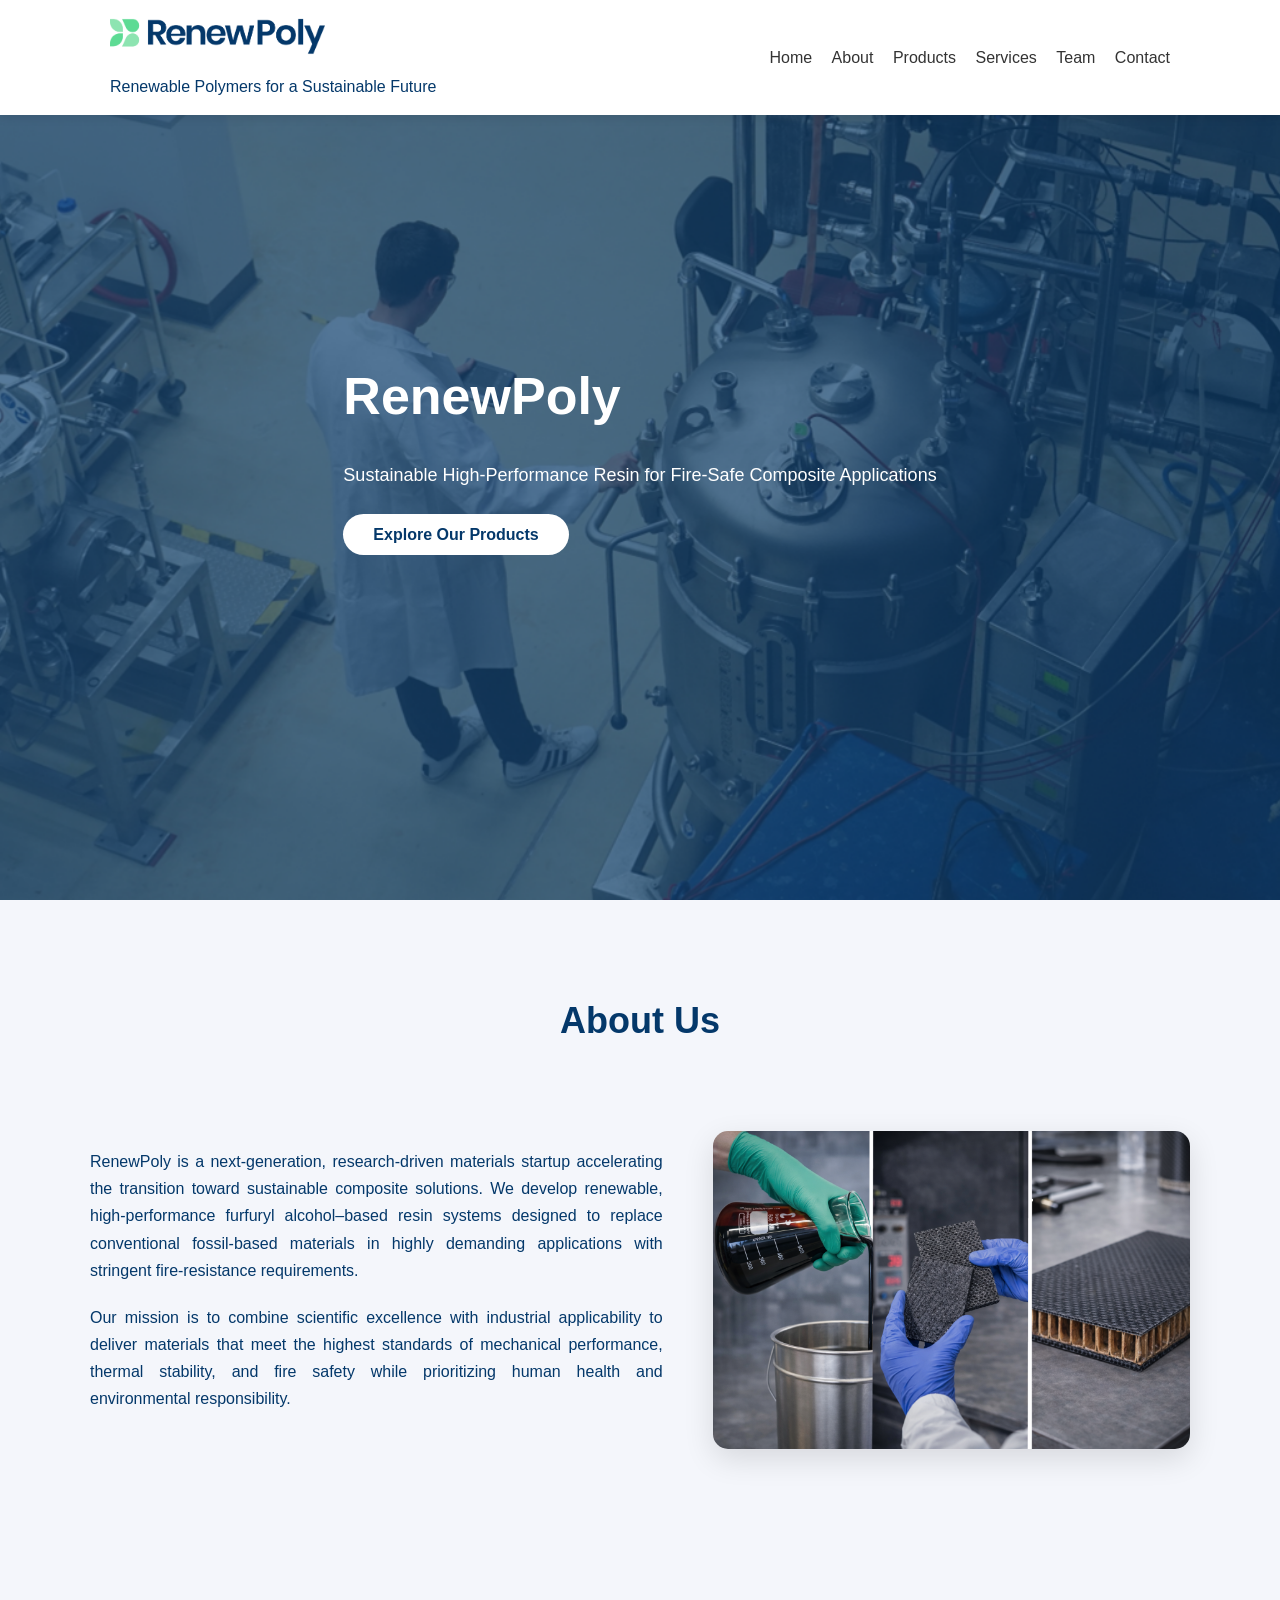
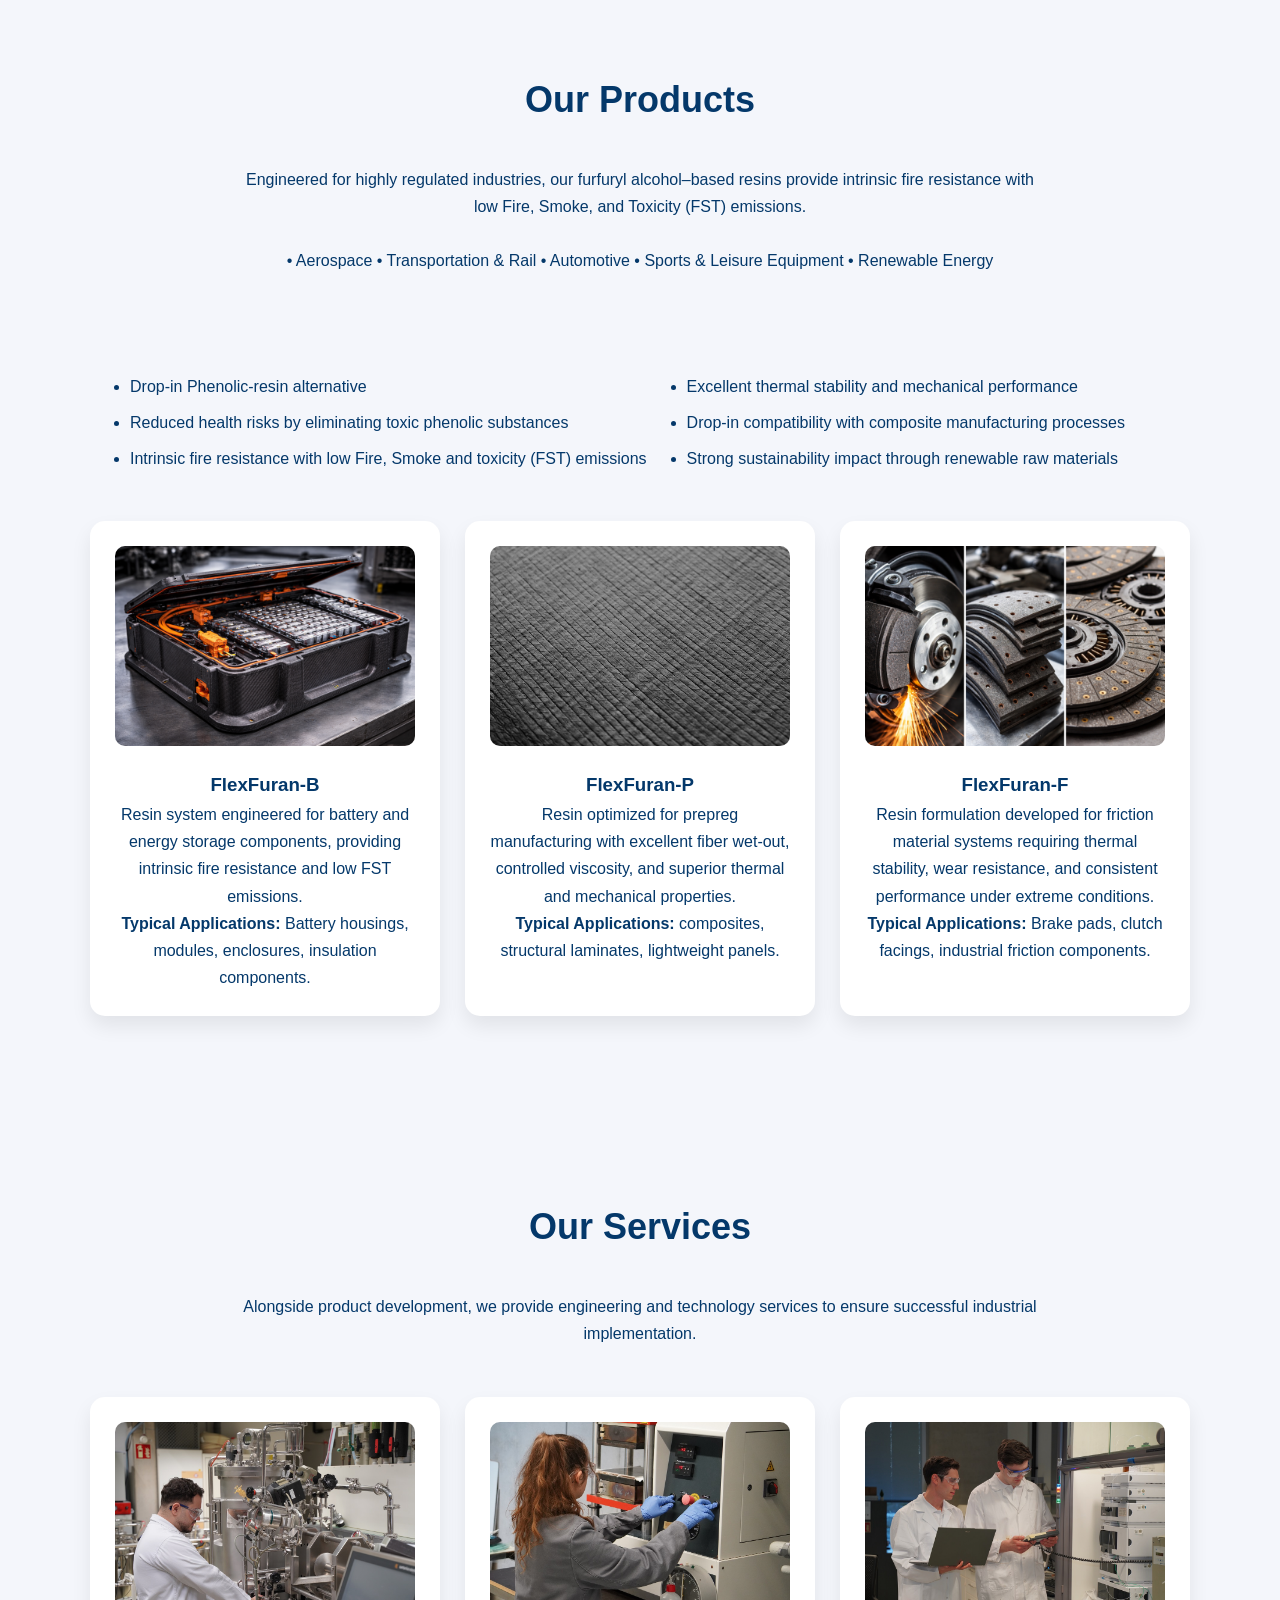
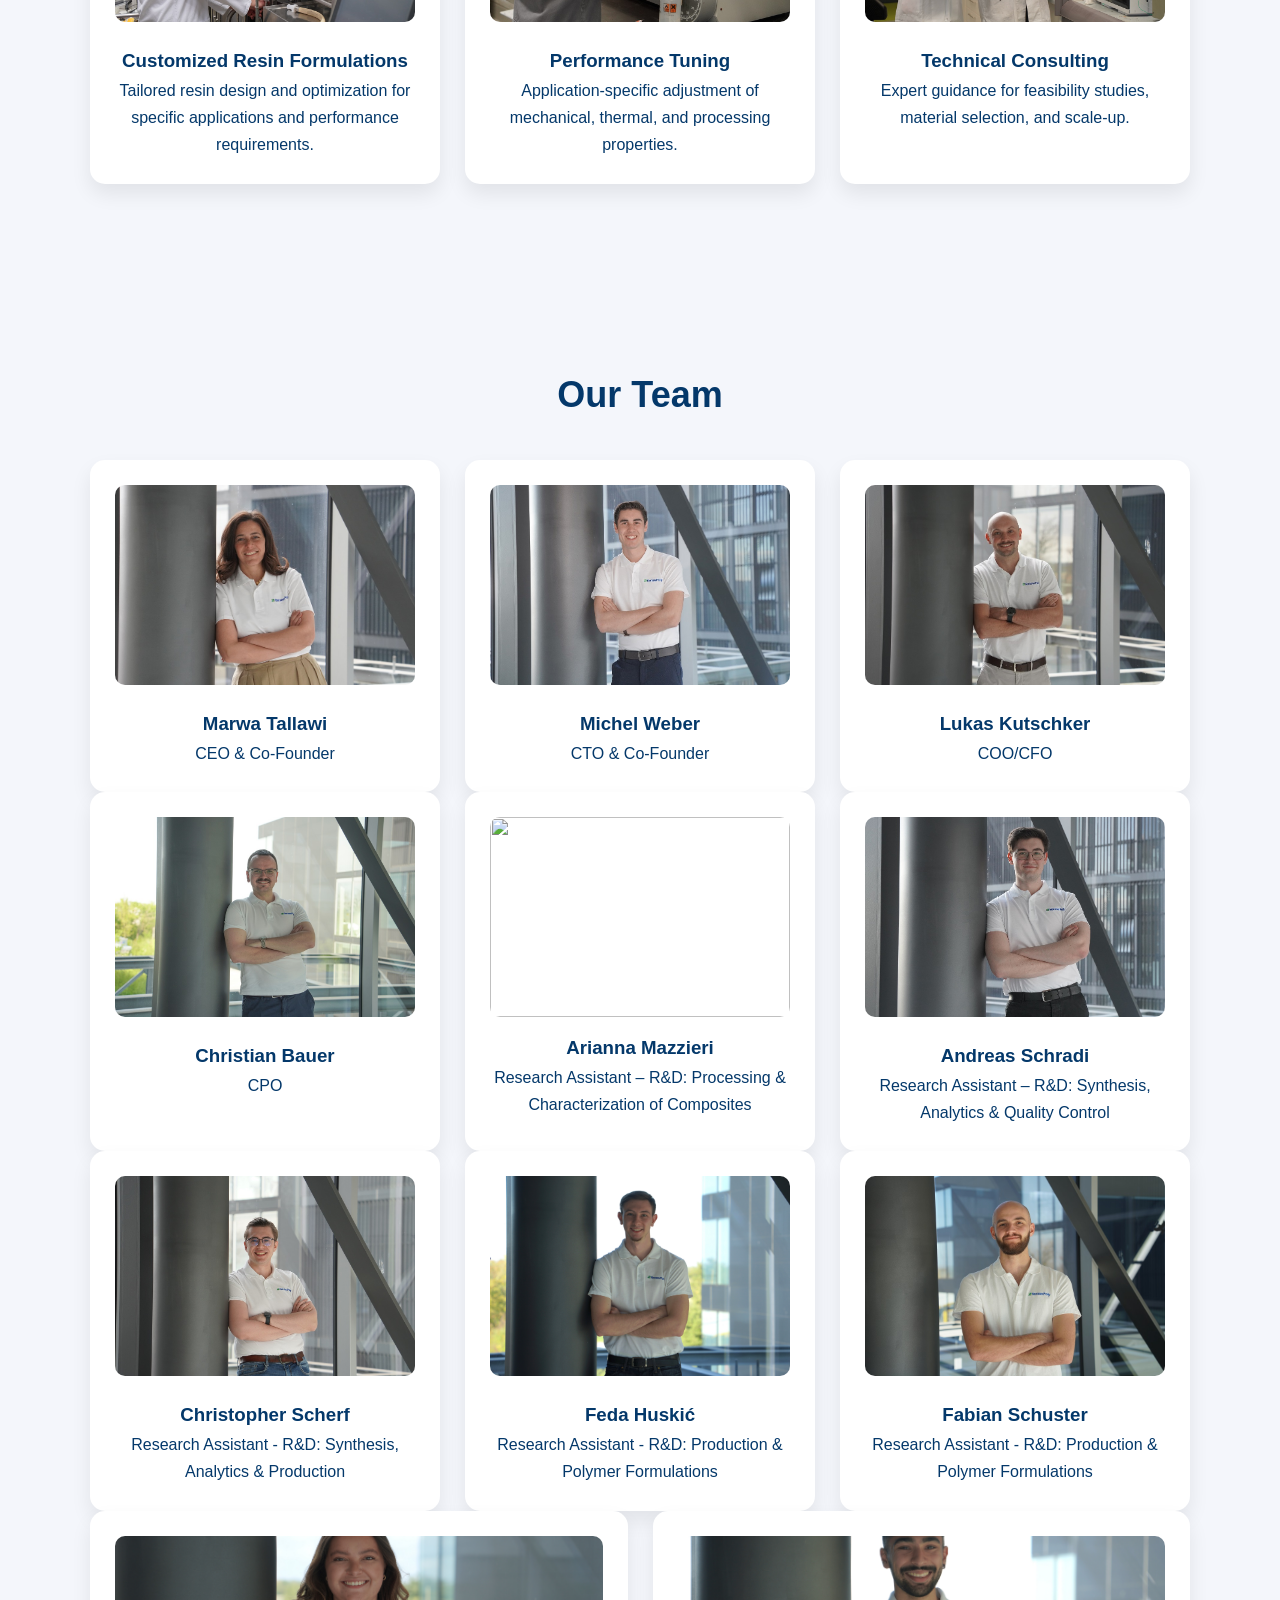
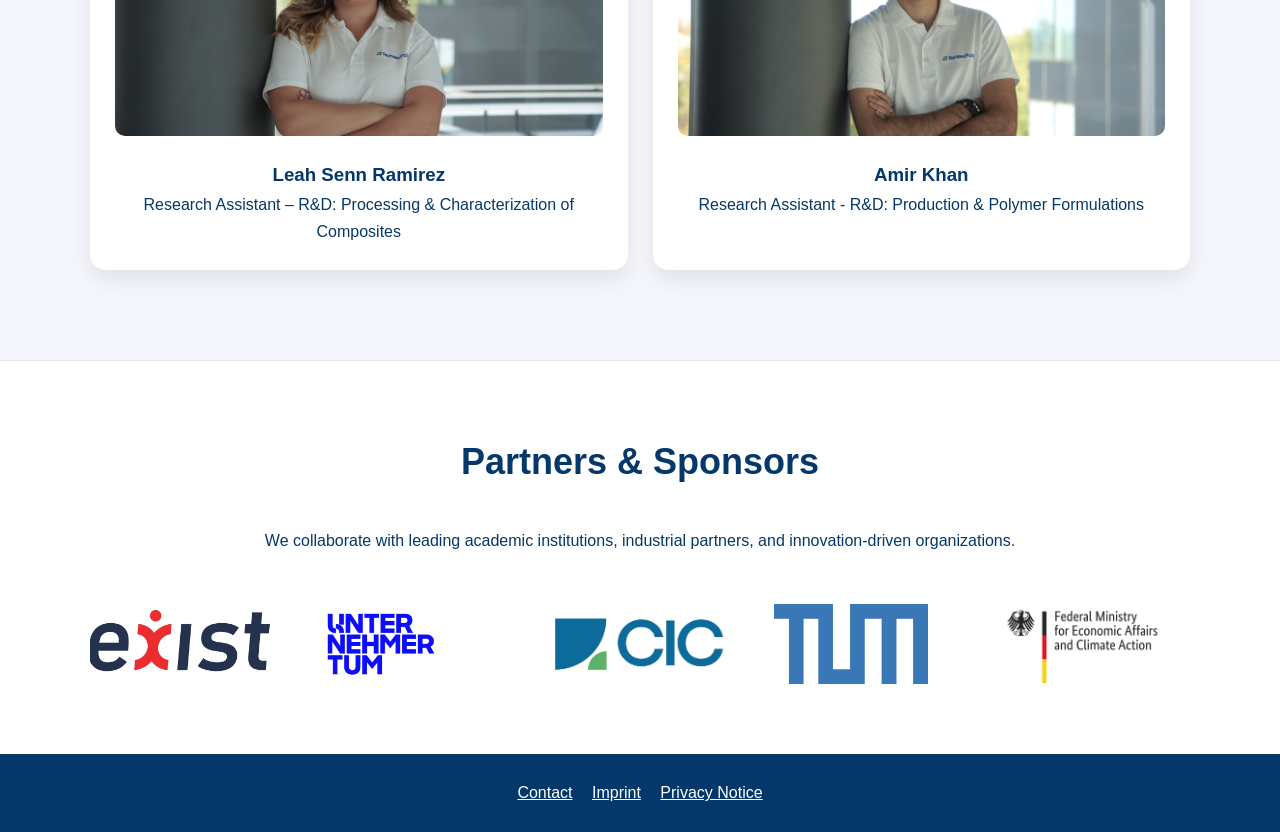
==== commit 6c12e073: "Update index.html" ====
--- a/index.html
+++ b/index.html
@@ -419,14 +419,14 @@
  
   <div class="grid">
       <div class="card"><img src="Christopher.jpg"><h3>Christopher Scherf</h3><p>Research Assistant - R&D: Synthesis, Analytics & Production</p></div>
-		<div class="card"><img src="Feda.jpg"><h3>Feda Huskić</h3><p>Research Assistant - R&D: Production & Polymer Formulations</p></div>
+		<div class="card"><img src="feda.jpg"><h3>Feda Huskić</h3><p>Research Assistant - R&D: Production & Polymer Formulations</p></div>
       <div class="card"><img src="Fabian.jpg"><h3>Fabian Schuster</h3><p>Research Assistant - R&D: Production & Polymer Formulations</p></div>
 
     </div>
 	  
  <div class="grid">  
 	    <div class="card"><img src="Leah.jpg"><h3>Leah Senn Ramirez</h3><p>Research Assistant – R&D: Processing & Characterization of Composites</p></div>
-		<div class="card"><img src="Amir.jpg"><h3>Amir Khan</h3><p>Research Assistant - R&D: Production & Polymer Formulations</p></div>
+		<div class="card"><img src="amir.jpg"><h3>Amir Khan</h3><p>Research Assistant - R&D: Production & Polymer Formulations</p></div>
   </div>
 	  
   </div>
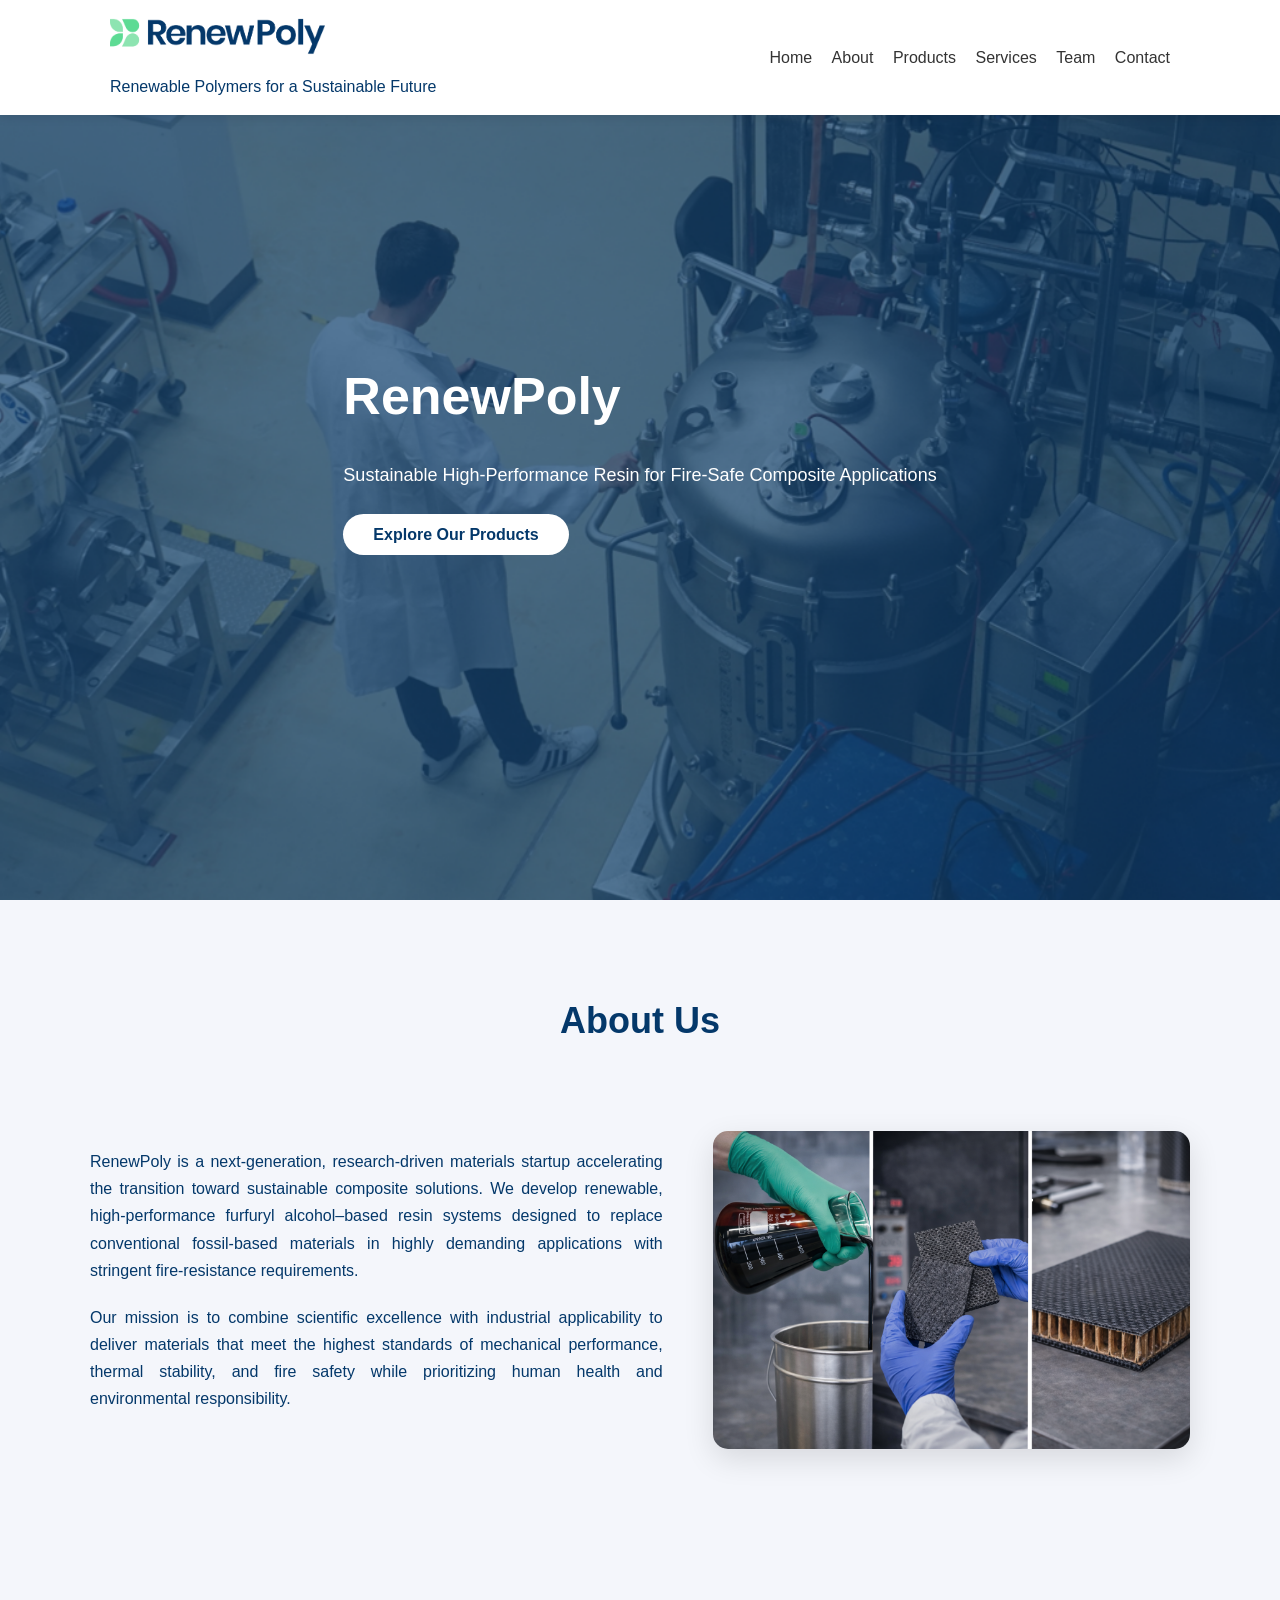
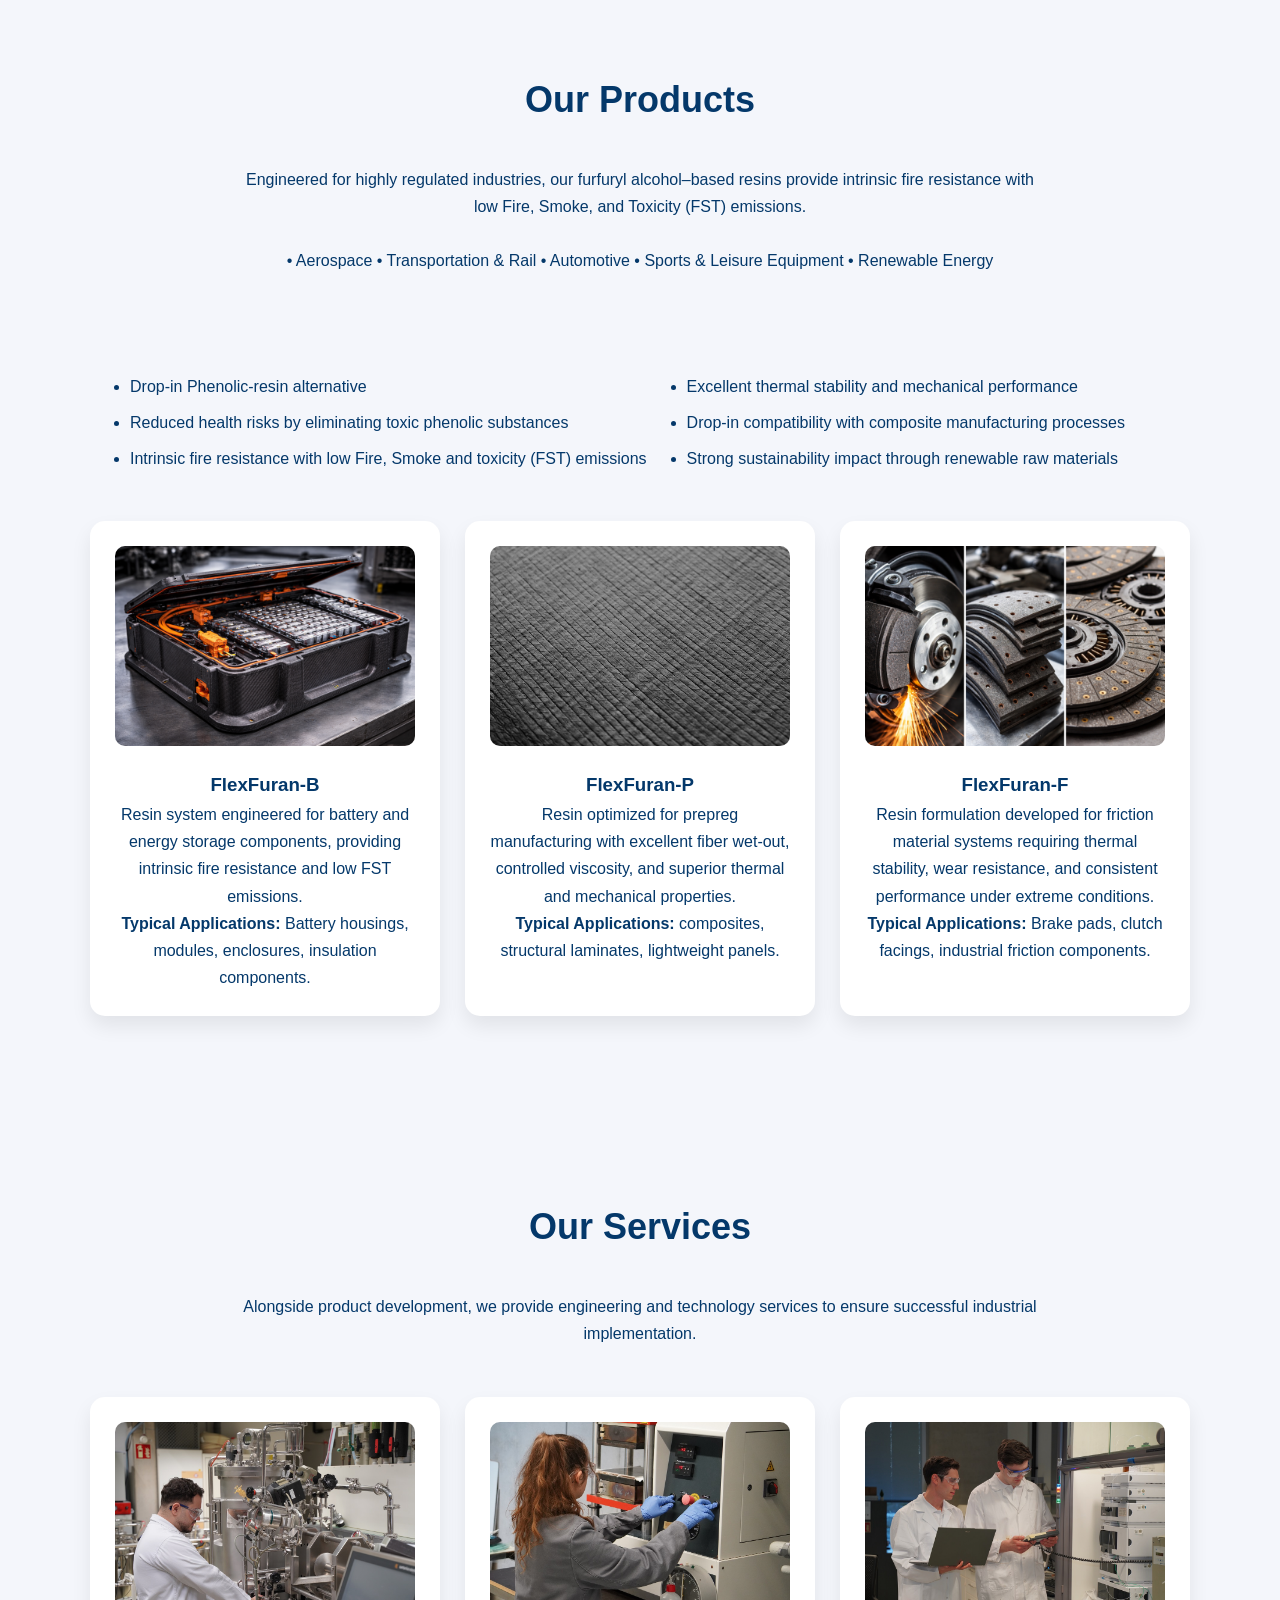
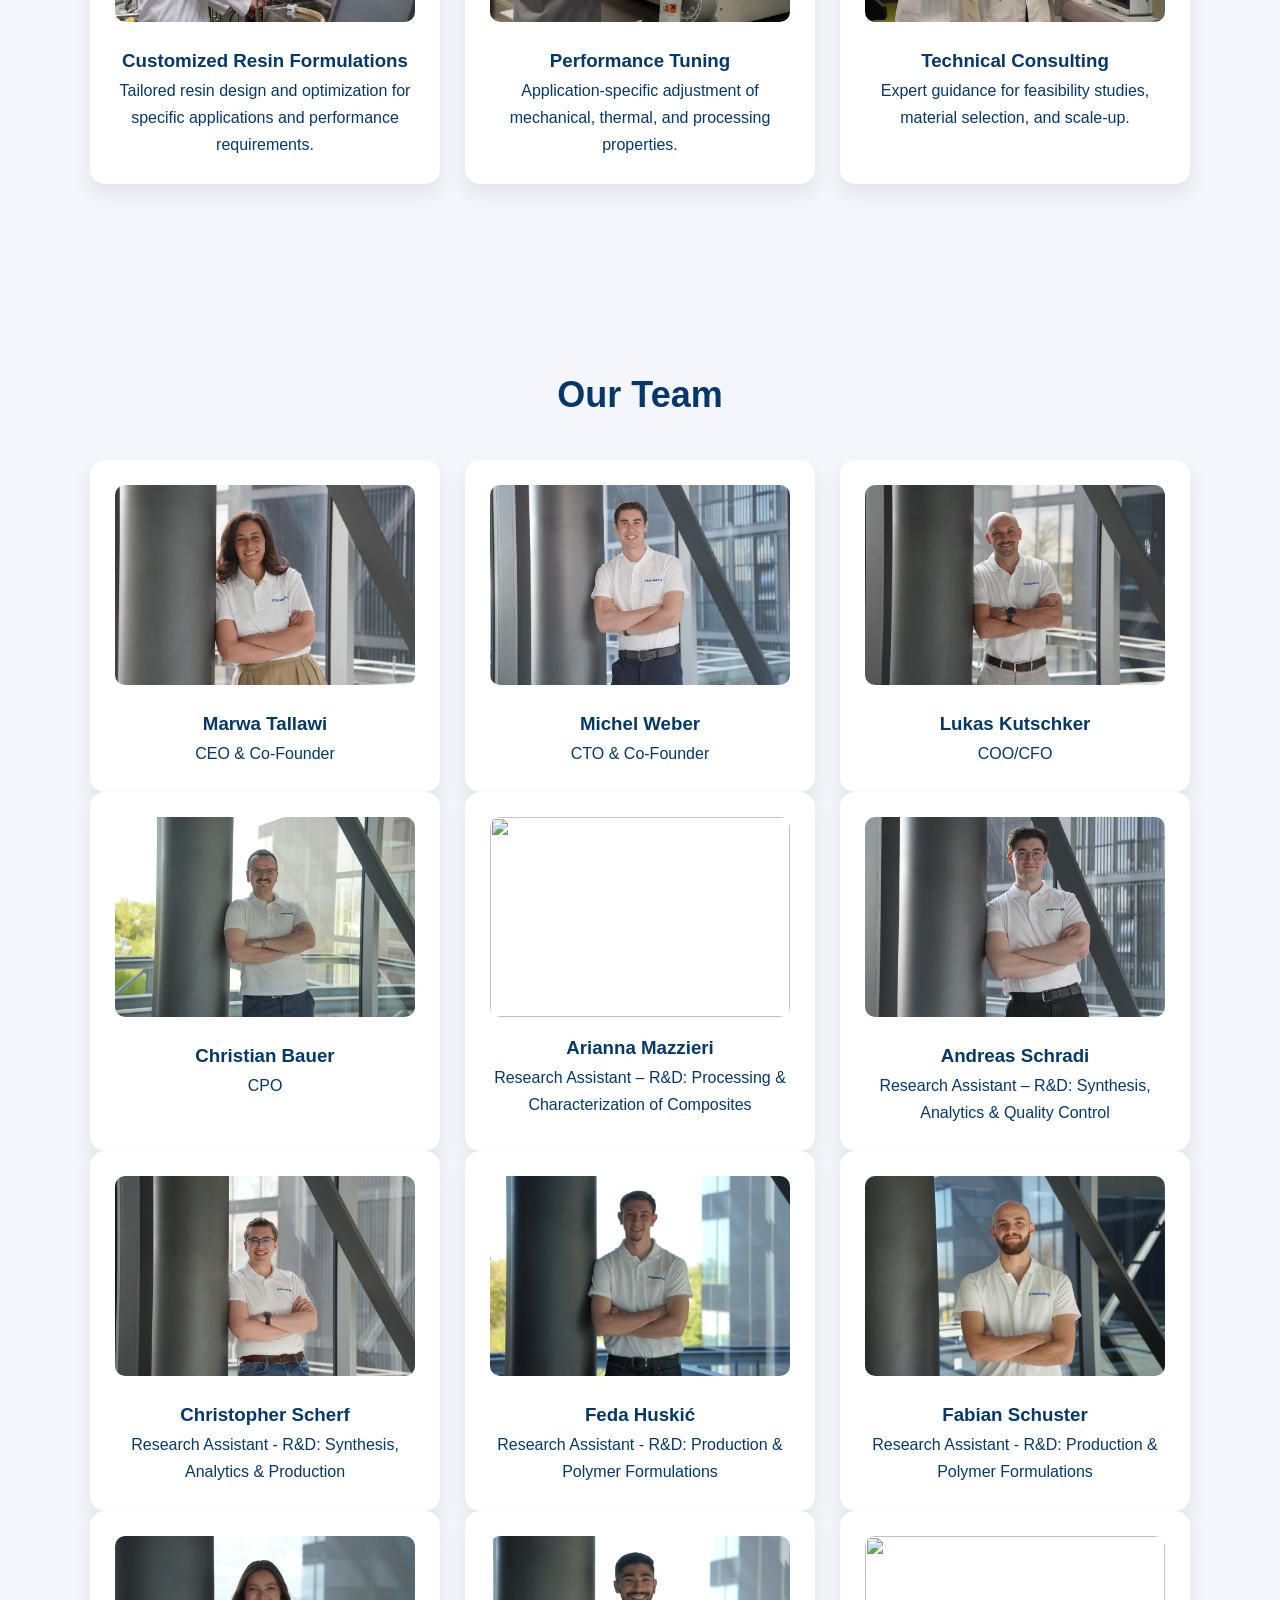
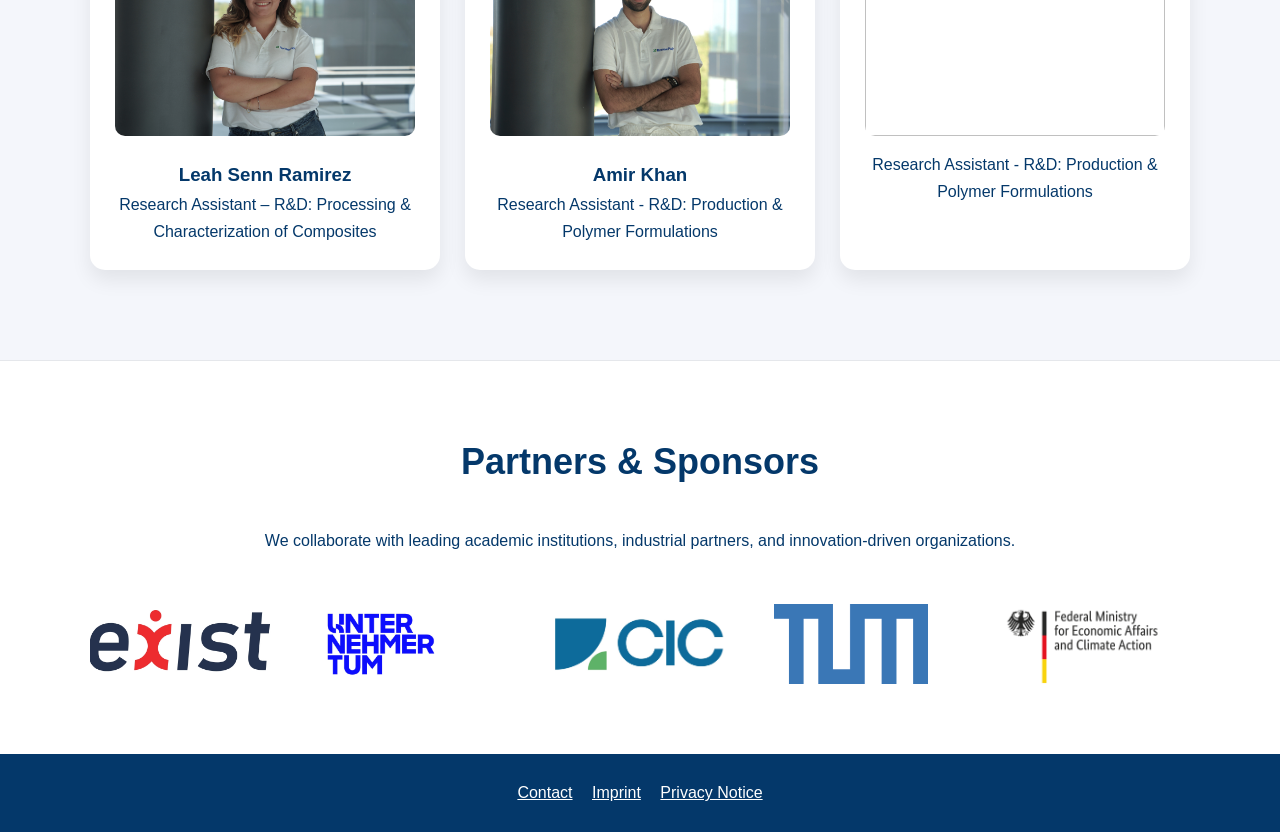
==== commit a54ffa91: "Update index.html" ====
--- a/index.html
+++ b/index.html
@@ -427,7 +427,9 @@
  <div class="grid">  
 	    <div class="card"><img src="Leah.jpg"><h3>Leah Senn Ramirez</h3><p>Research Assistant – R&D: Processing & Characterization of Composites</p></div>
 		<div class="card"><img src="amir.jpg"><h3>Amir Khan</h3><p>Research Assistant - R&D: Production & Polymer Formulations</p></div>
-  </div>
+       <div class="card"><img src=".jpg"><h3></h3><p>Research Assistant - R&D: Production & Polymer Formulations</p></div>
+
+ </div>
 	  
   </div>
 </section>
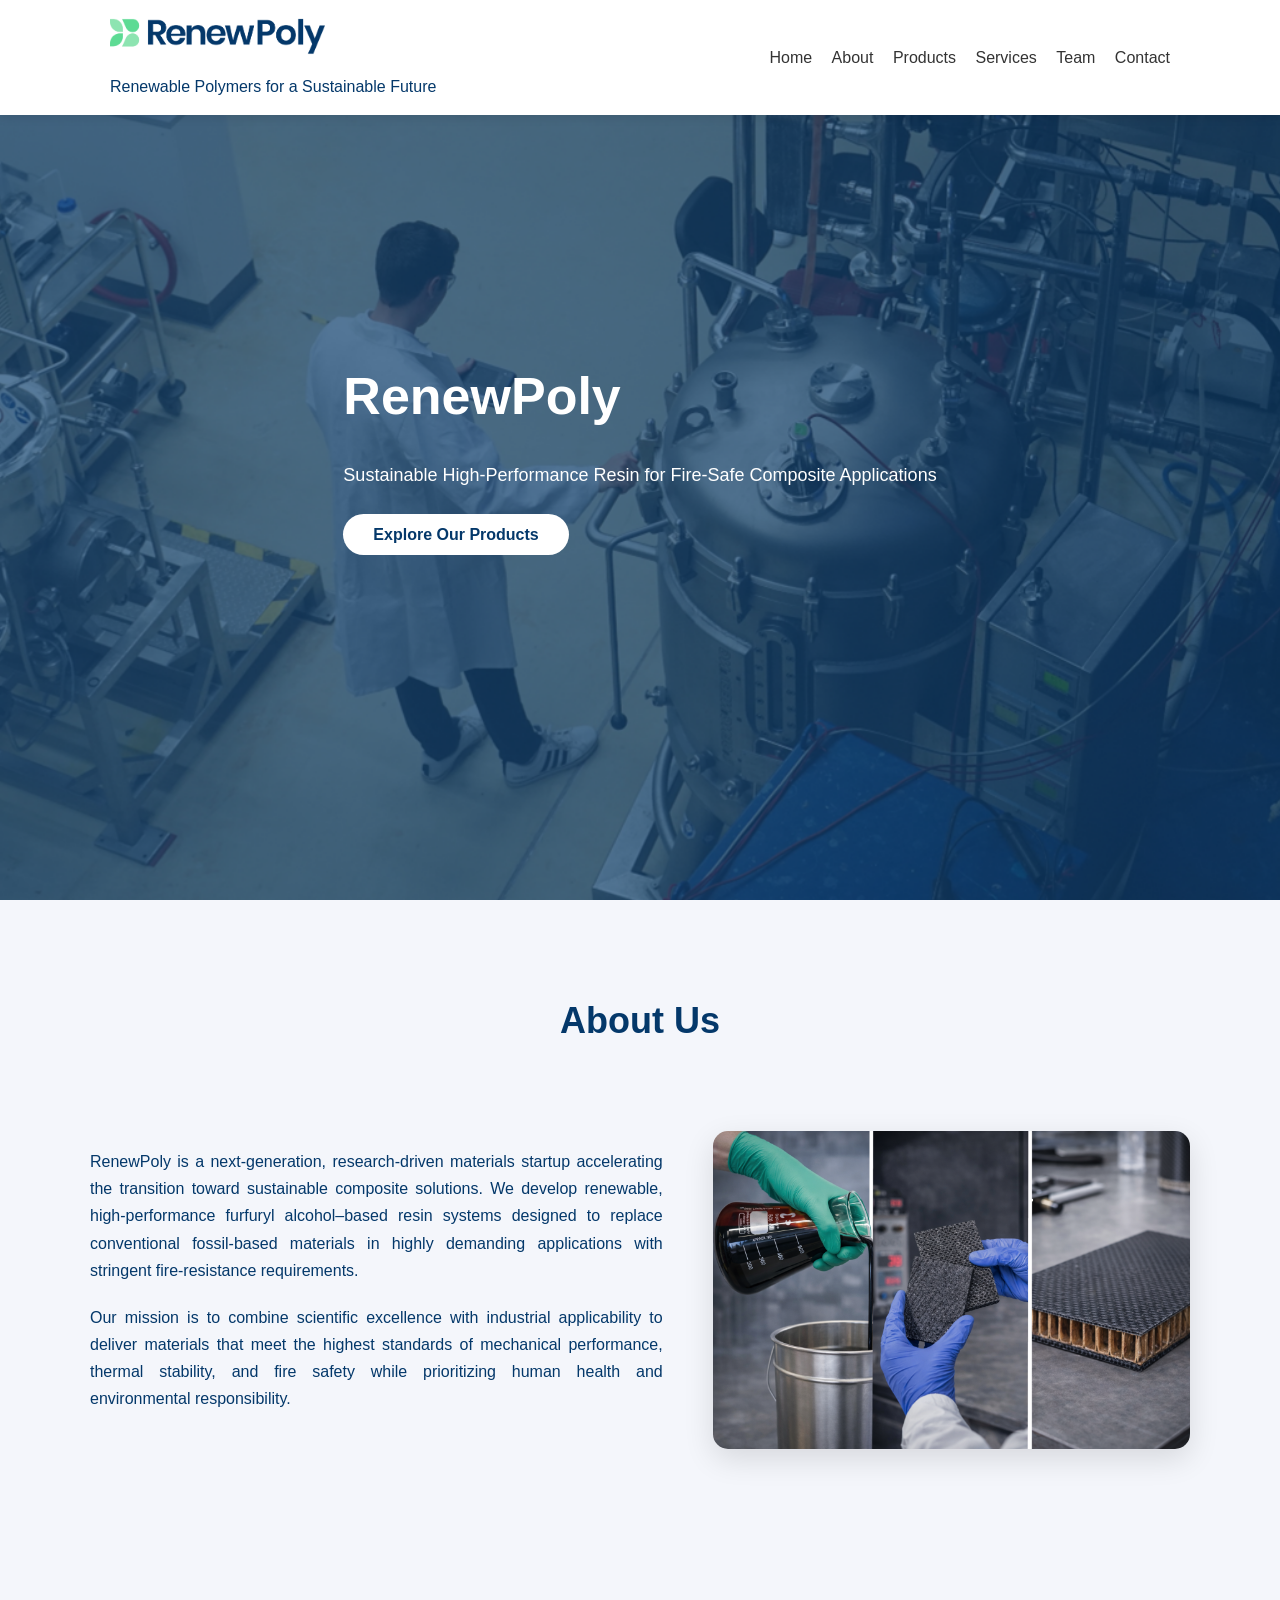
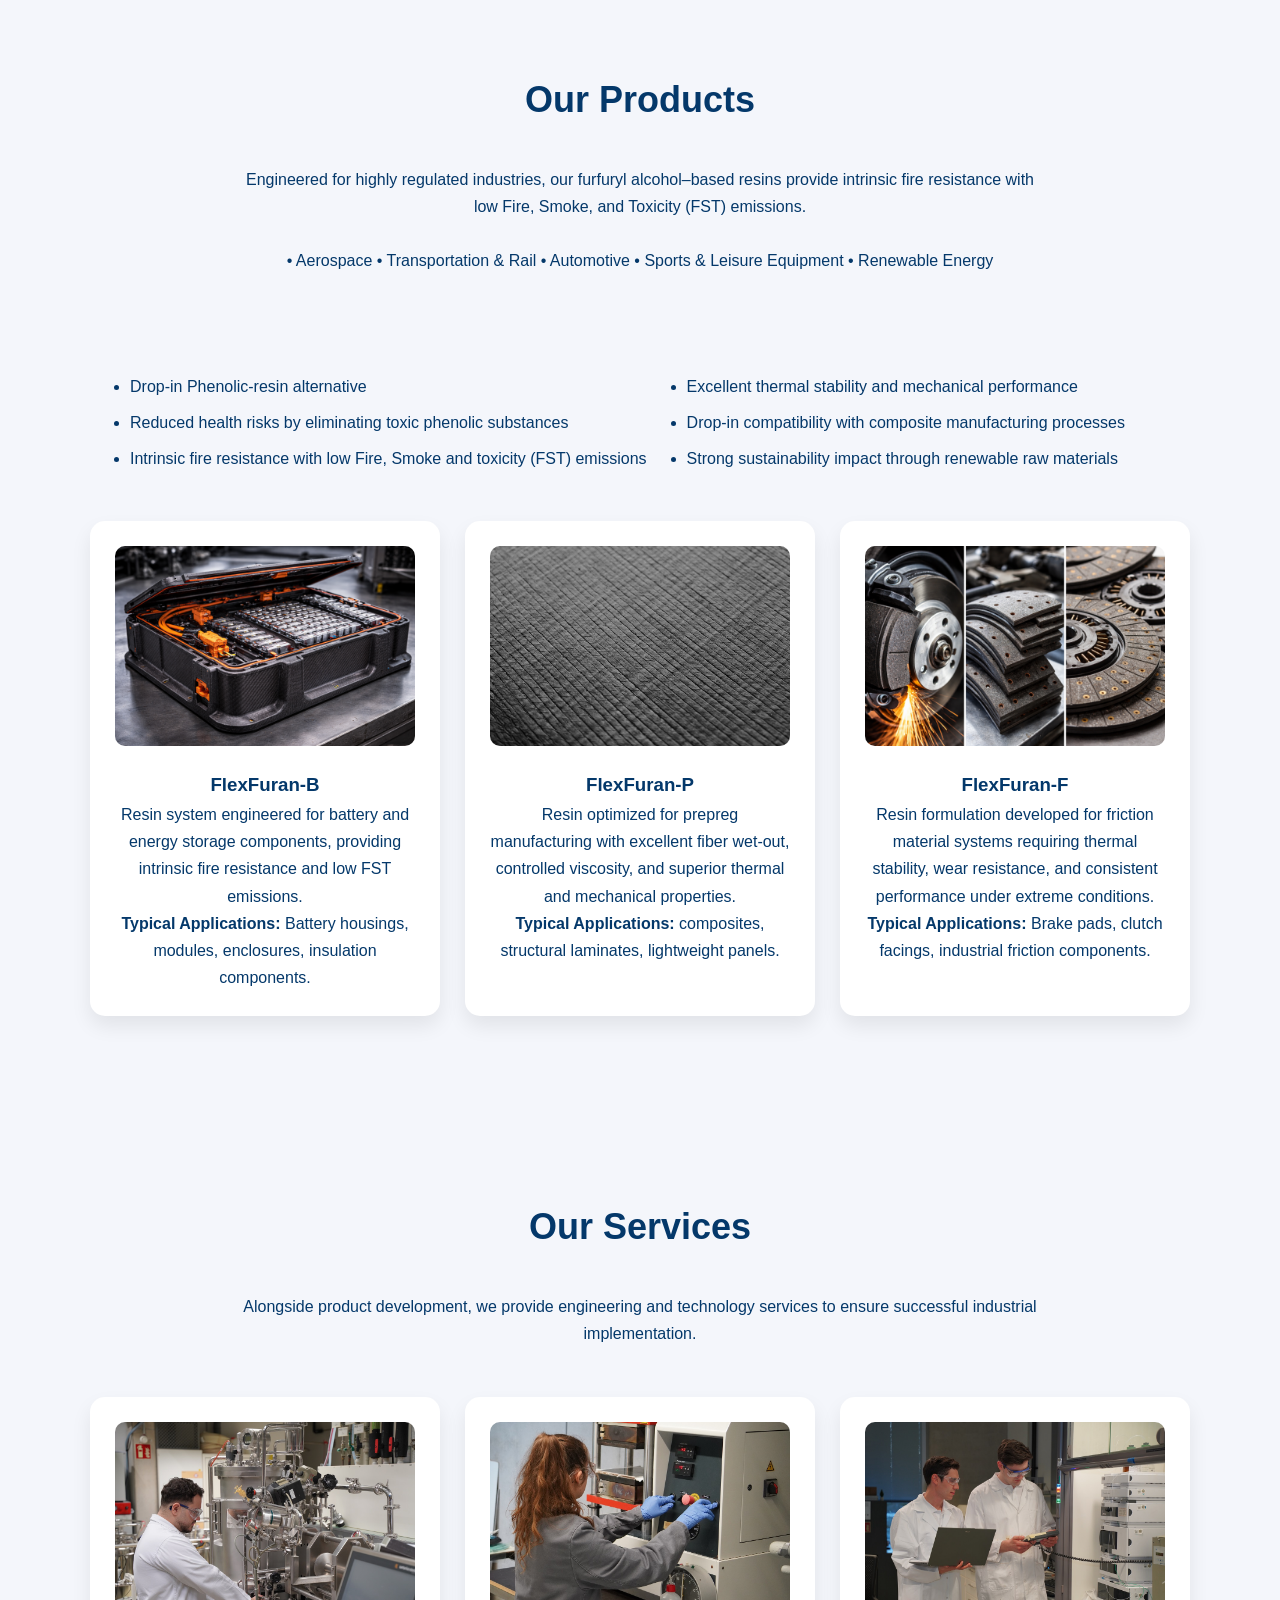
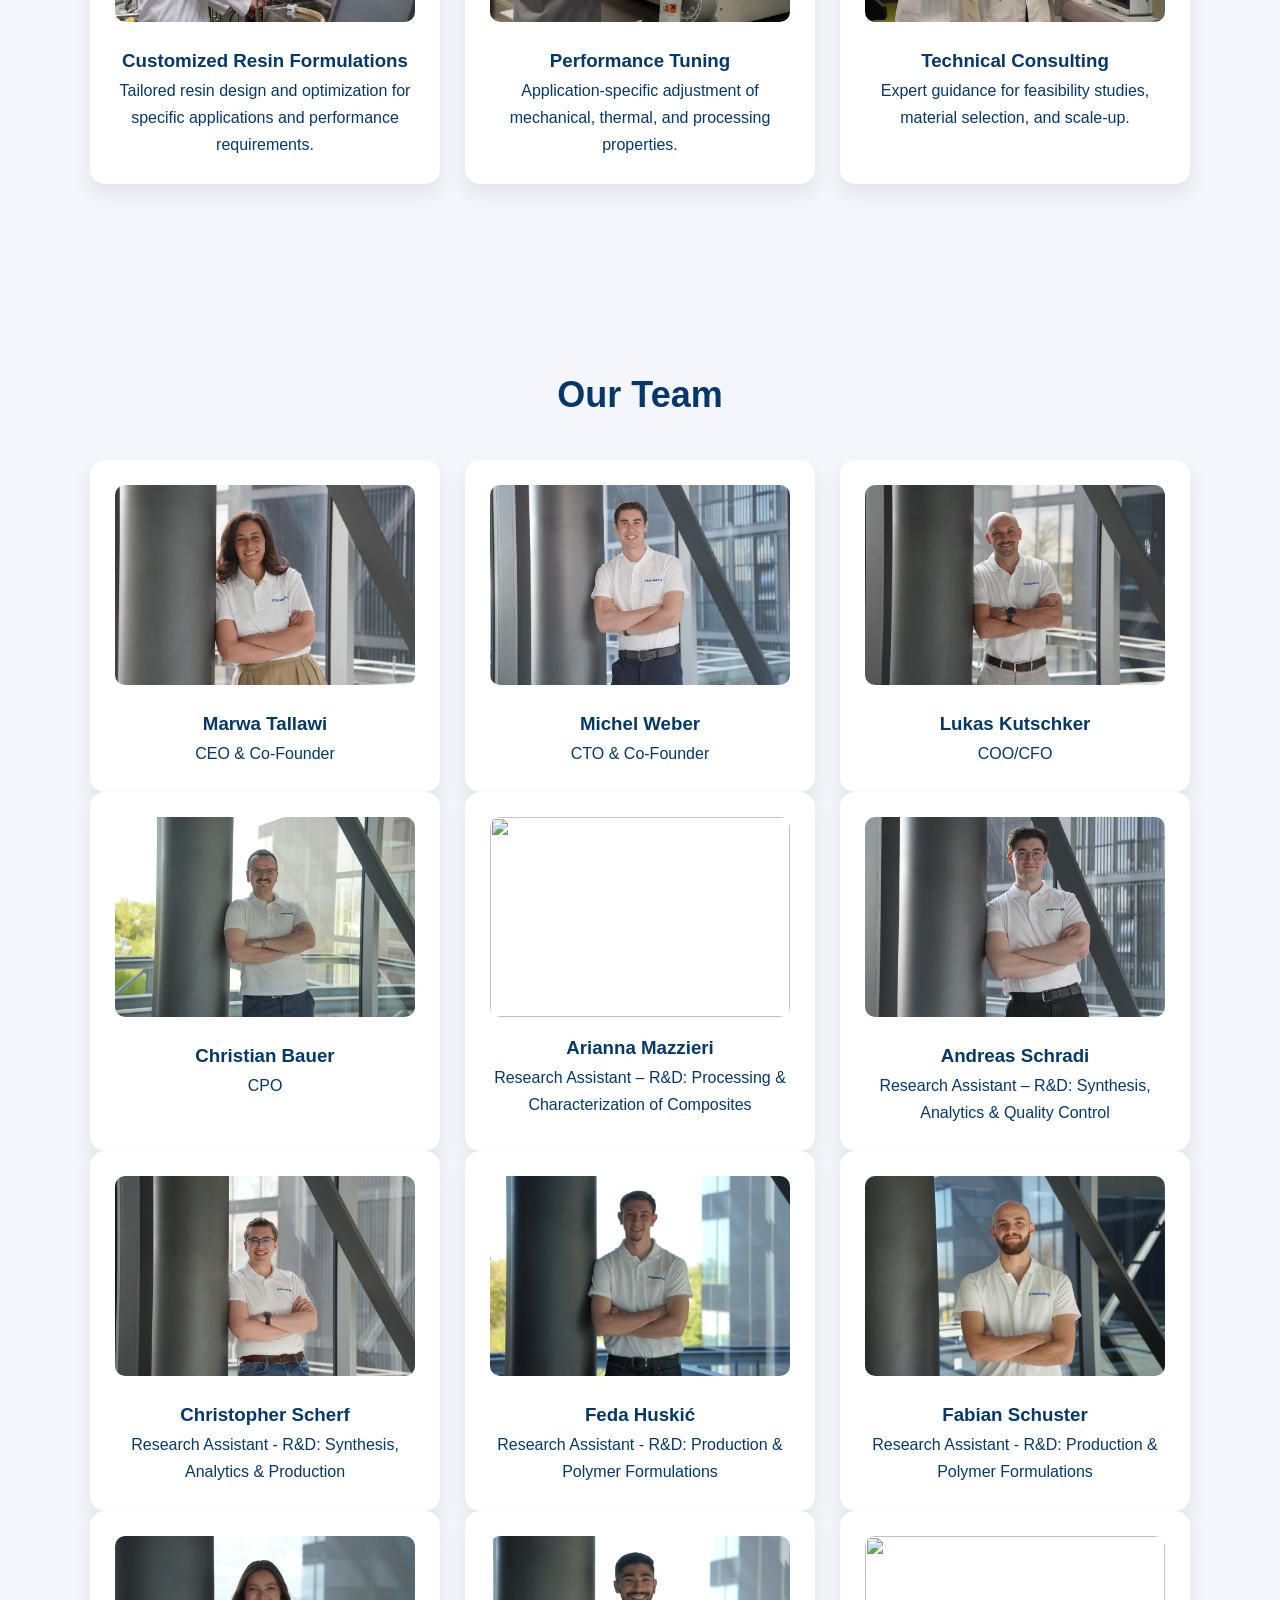
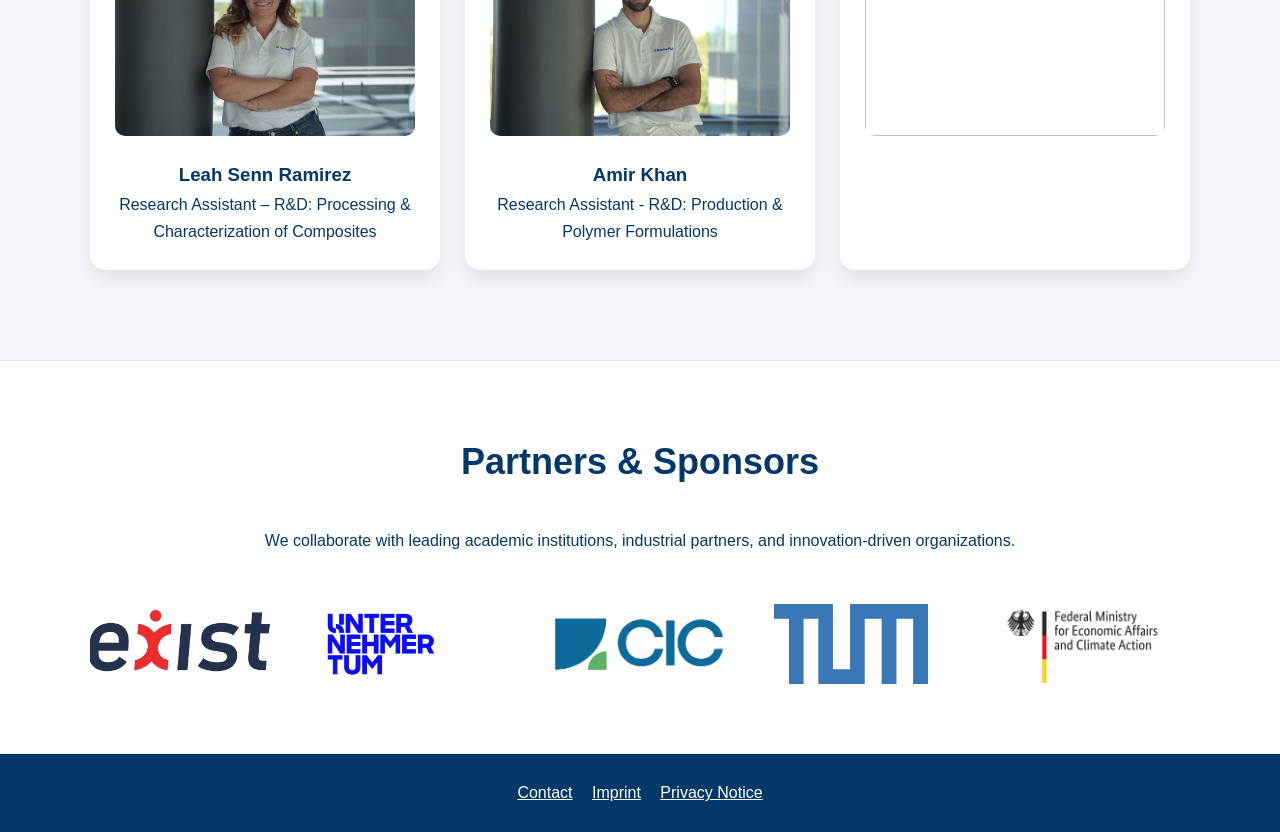
==== commit 4325fa33: "Update index.html" ====
--- a/index.html
+++ b/index.html
@@ -427,7 +427,7 @@
  <div class="grid">  
 	    <div class="card"><img src="Leah.jpg"><h3>Leah Senn Ramirez</h3><p>Research Assistant – R&D: Processing & Characterization of Composites</p></div>
 		<div class="card"><img src="amir.jpg"><h3>Amir Khan</h3><p>Research Assistant - R&D: Production & Polymer Formulations</p></div>
-       <div class="card"><img src=".jpg"><h3></h3><p>Research Assistant - R&D: Production & Polymer Formulations</p></div>
+       <div class="card"><img src=""><h3></h3><p></p></div>
 
  </div>
 	  
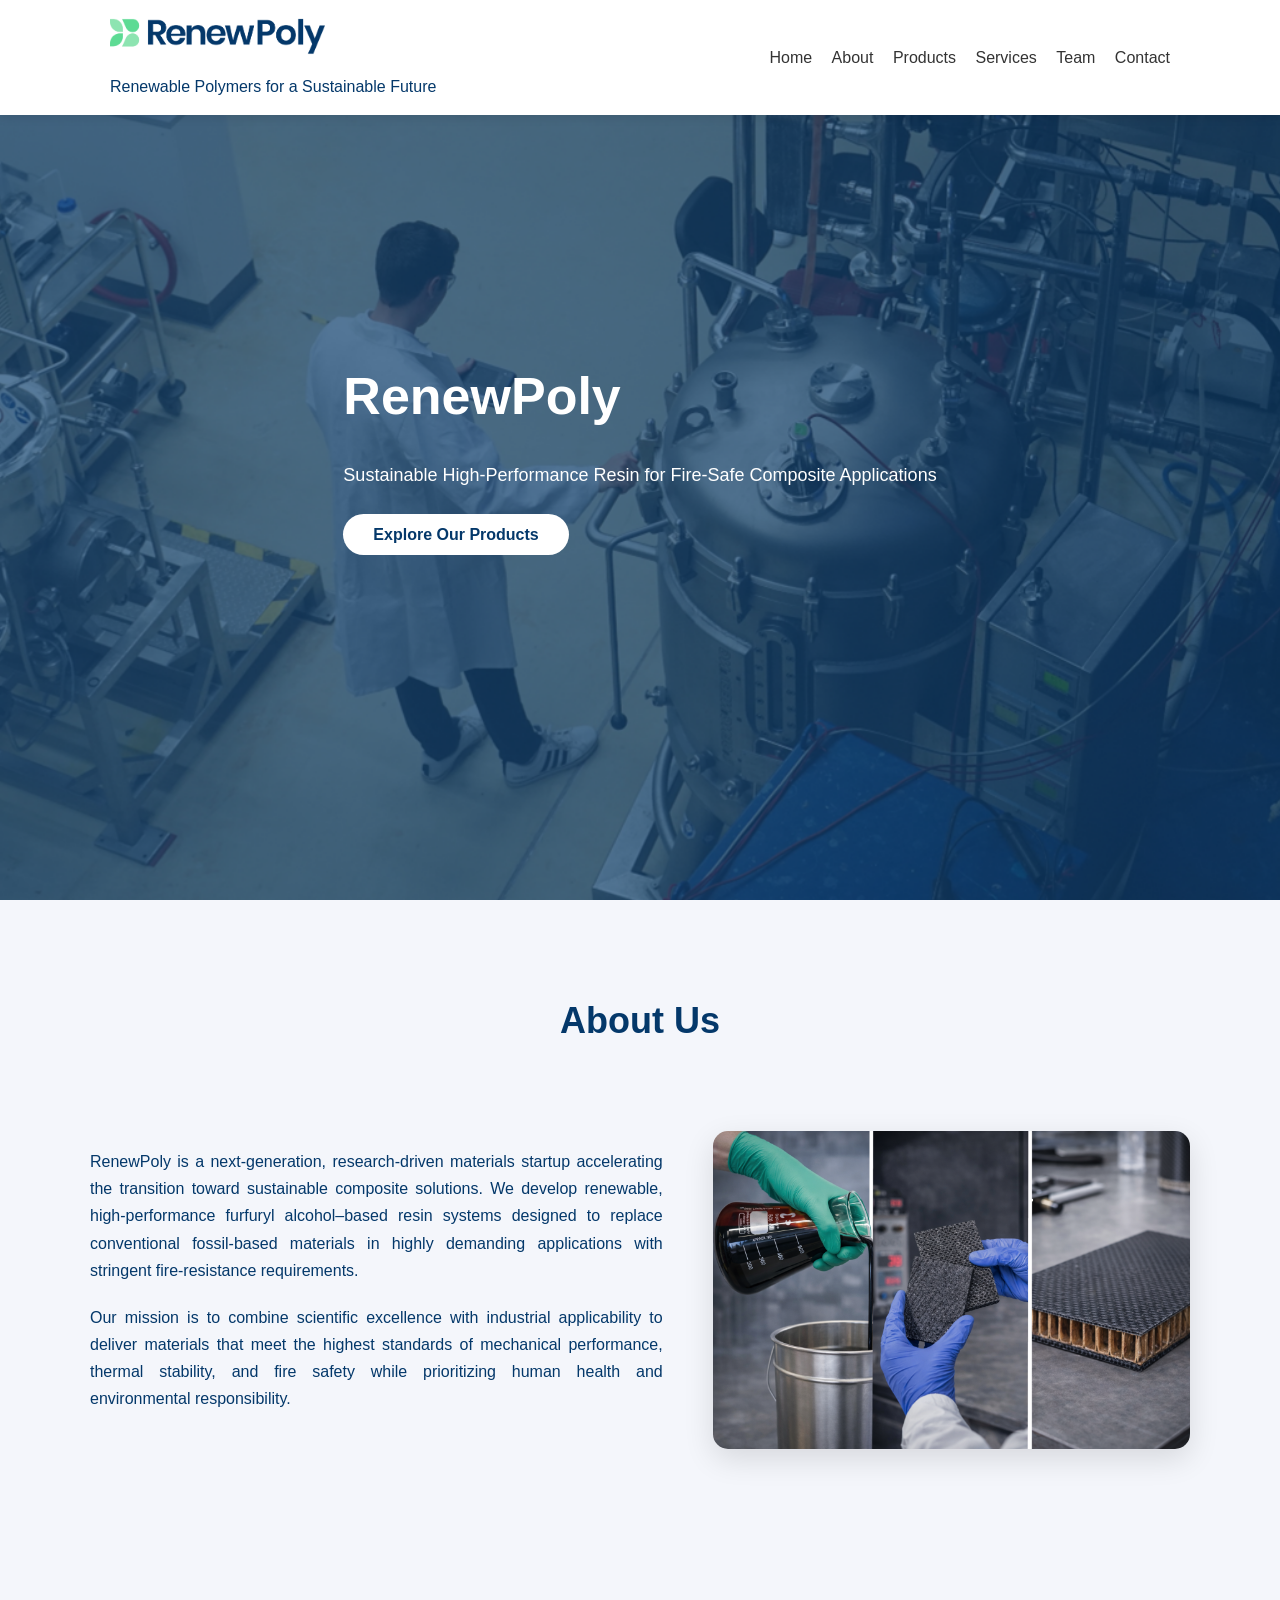
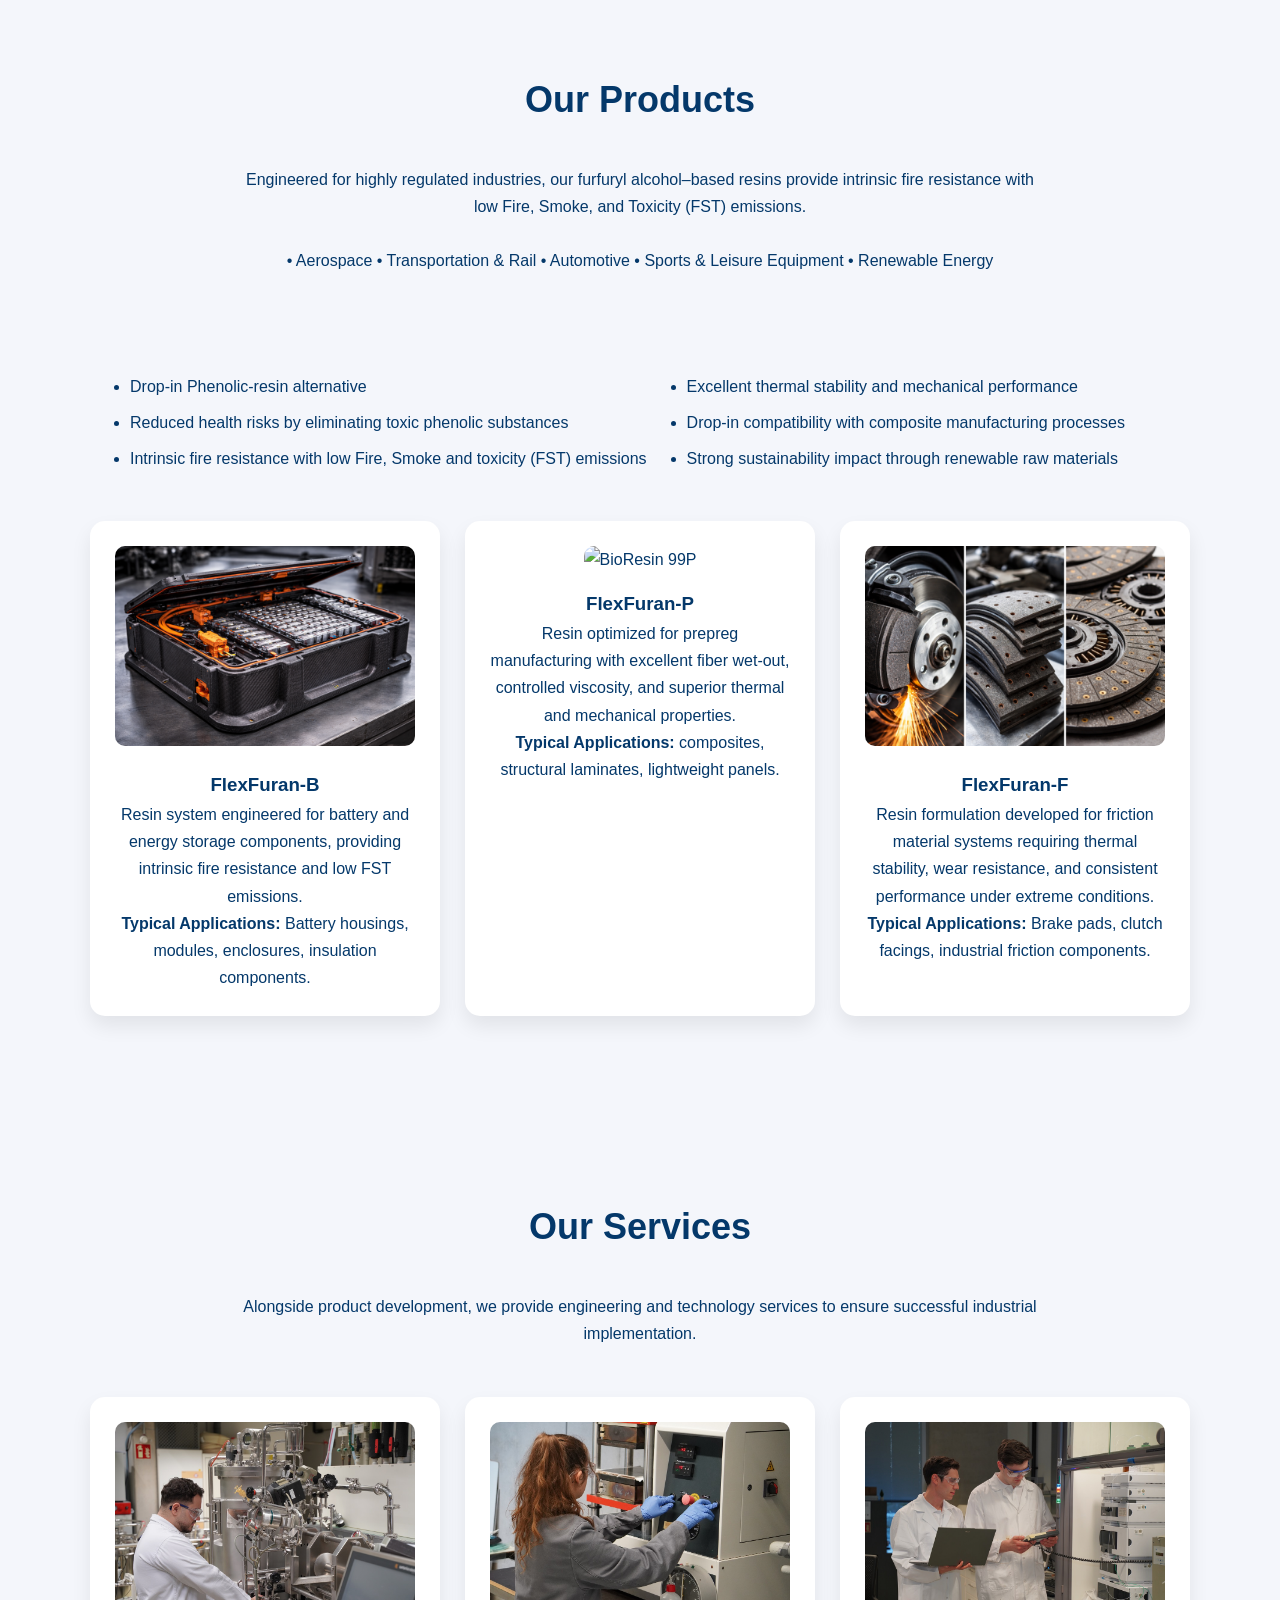
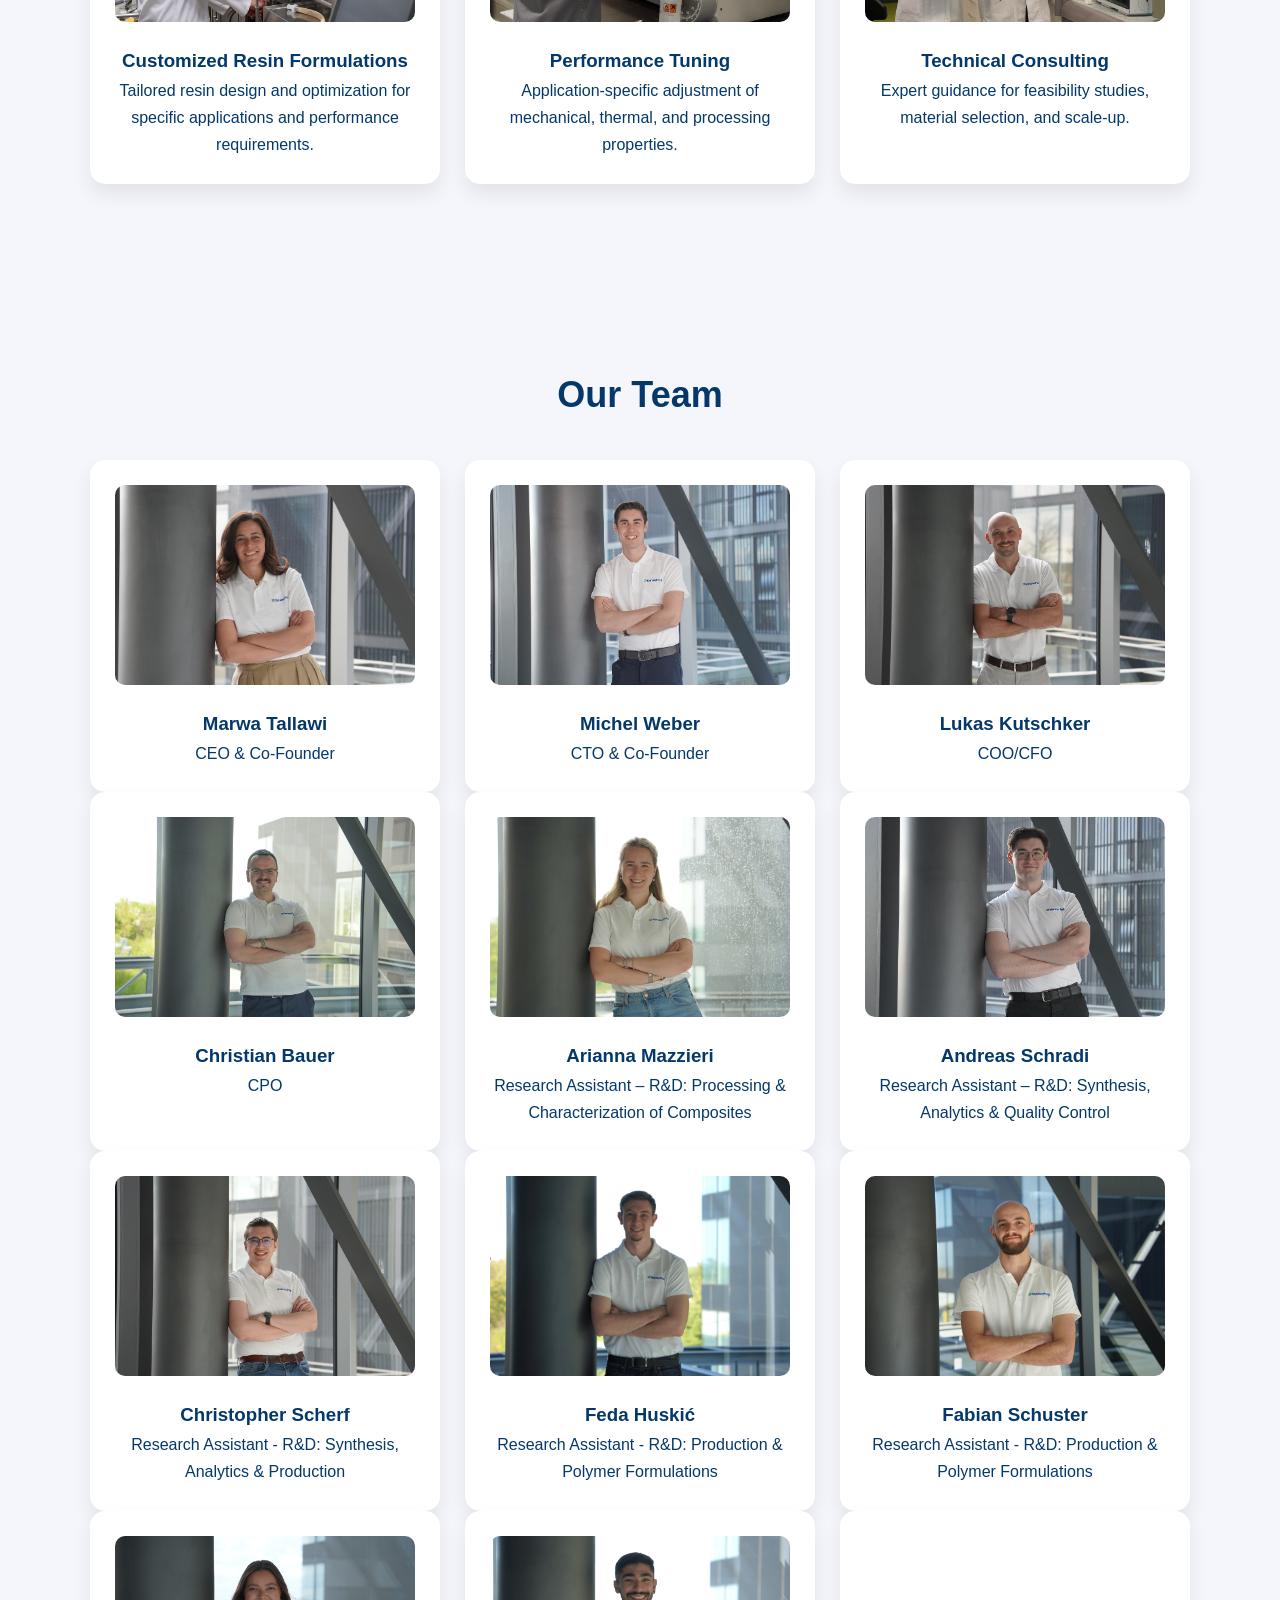
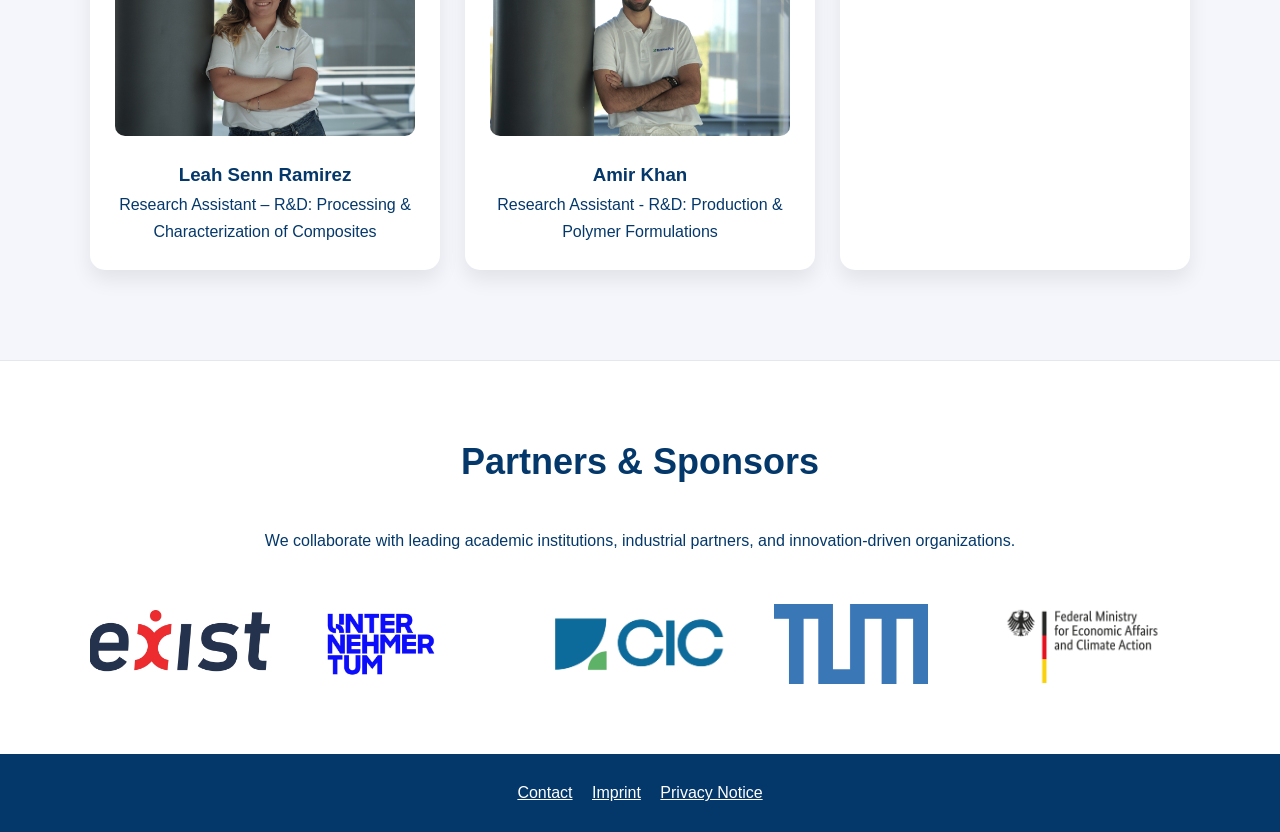
==== commit 583fced4: "Refactor HTML structure and styles" ====
--- a/index.html
+++ b/index.html
@@ -427,7 +427,7 @@
  <div class="grid">  
 	    <div class="card"><img src="Leah.jpg"><h3>Leah Senn Ramirez</h3><p>Research Assistant – R&D: Processing & Characterization of Composites</p></div>
 		<div class="card"><img src="amir.jpg"><h3>Amir Khan</h3><p>Research Assistant - R&D: Production & Polymer Formulations</p></div>
-       <div class="card"><img src=""><h3></h3><p></p></div>
+       <div class="card"></div>
 
  </div>
 	  
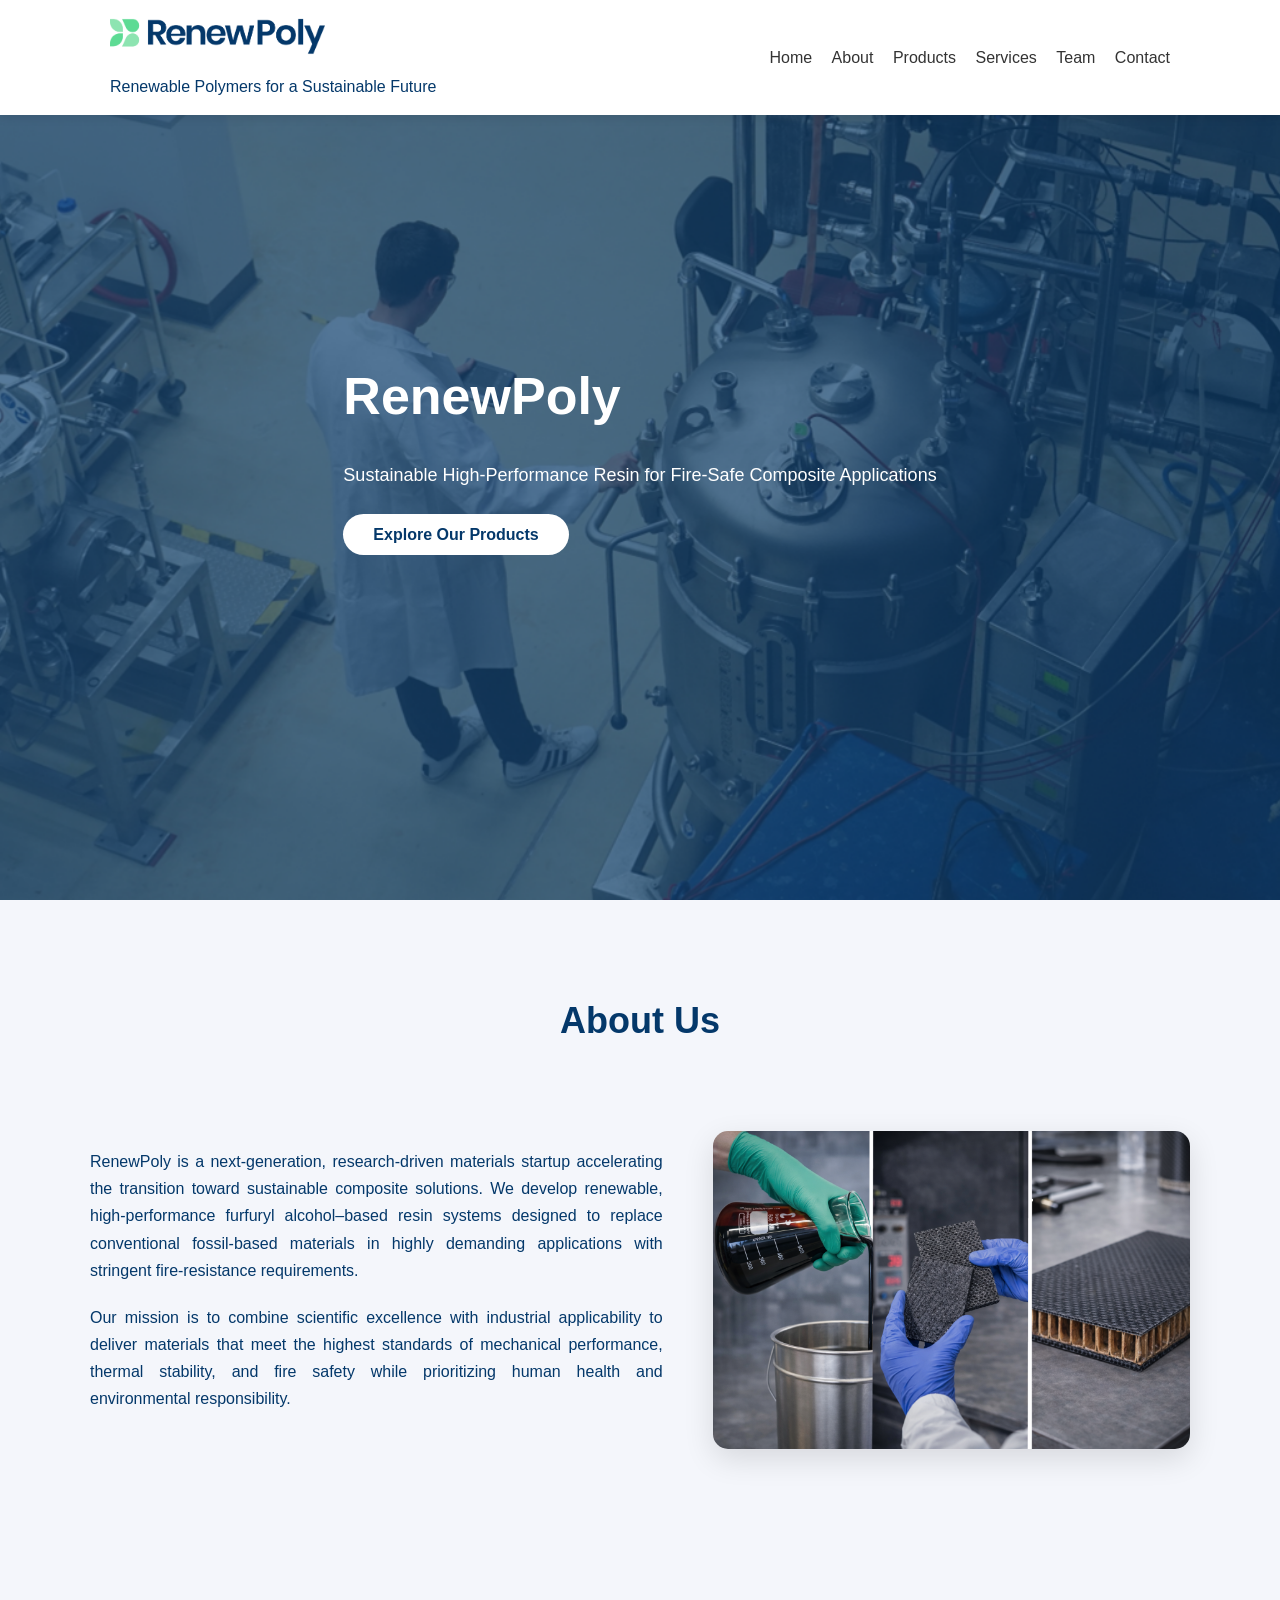
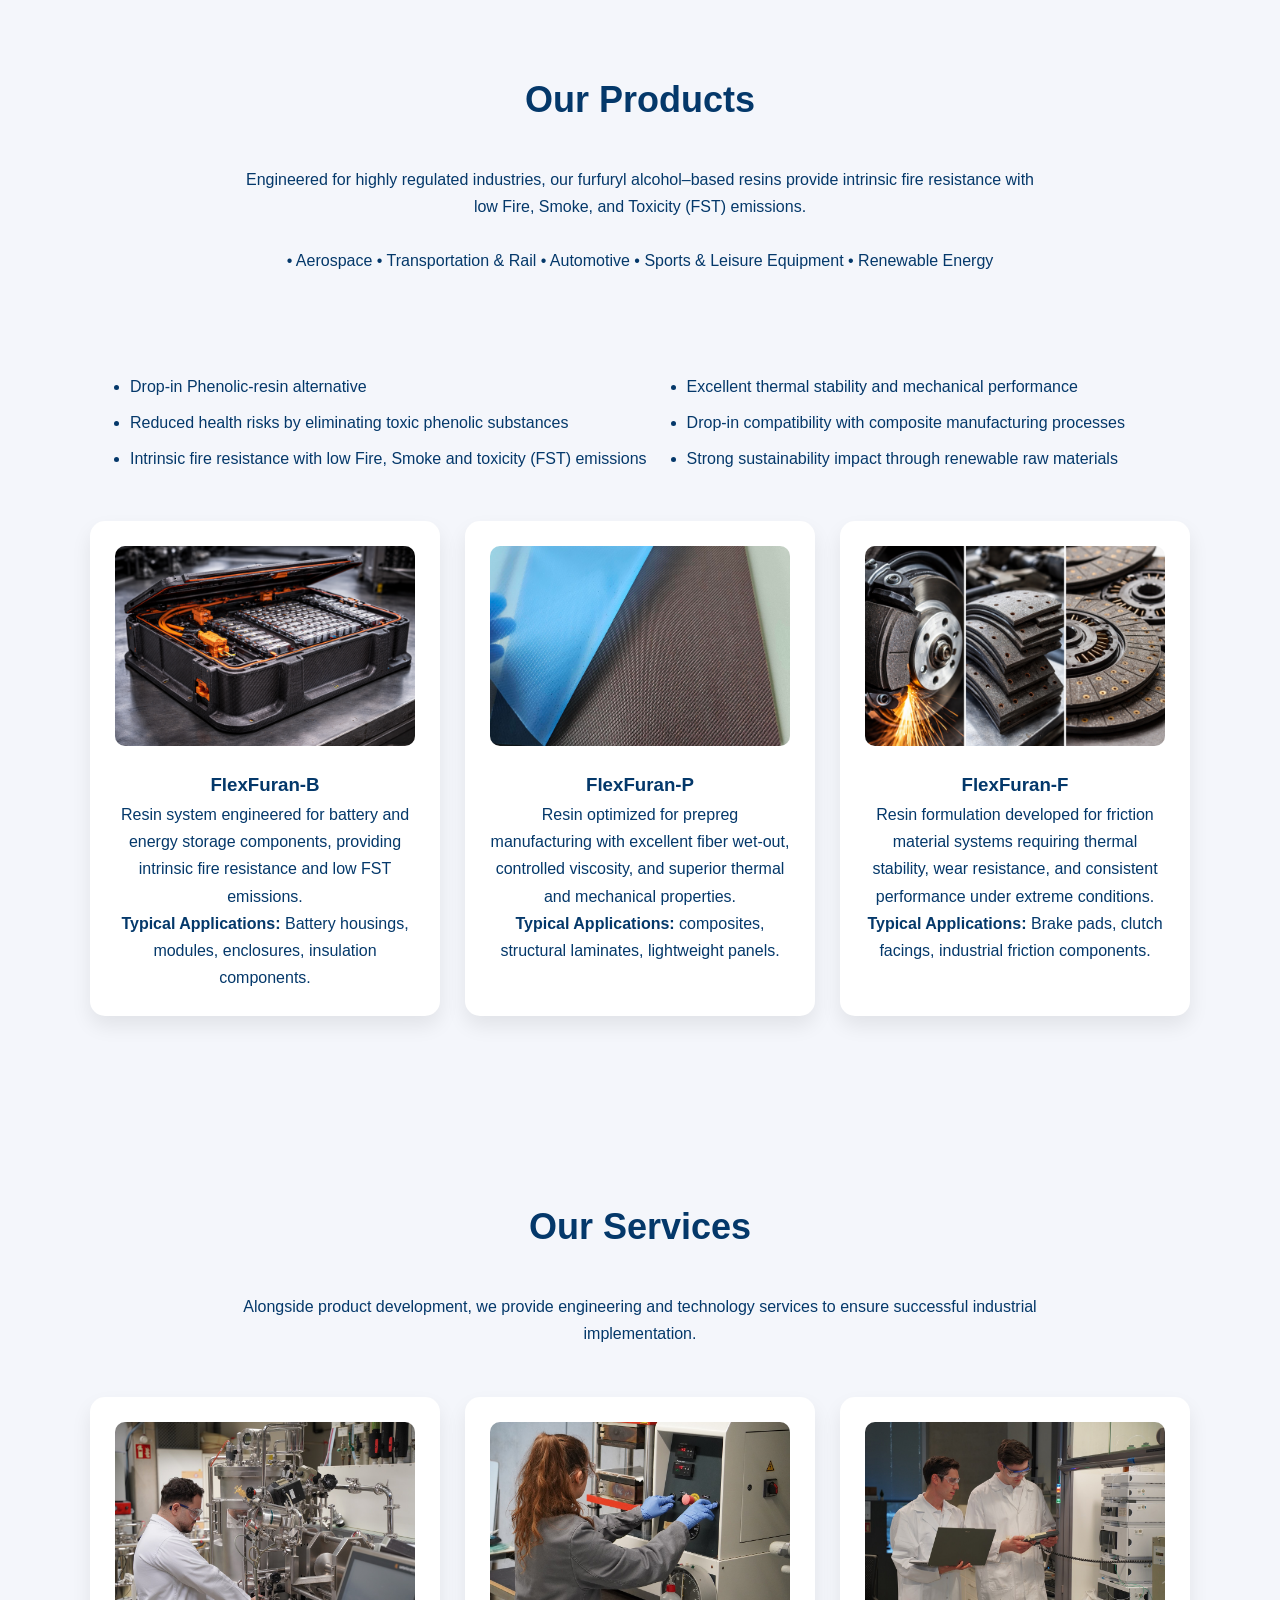
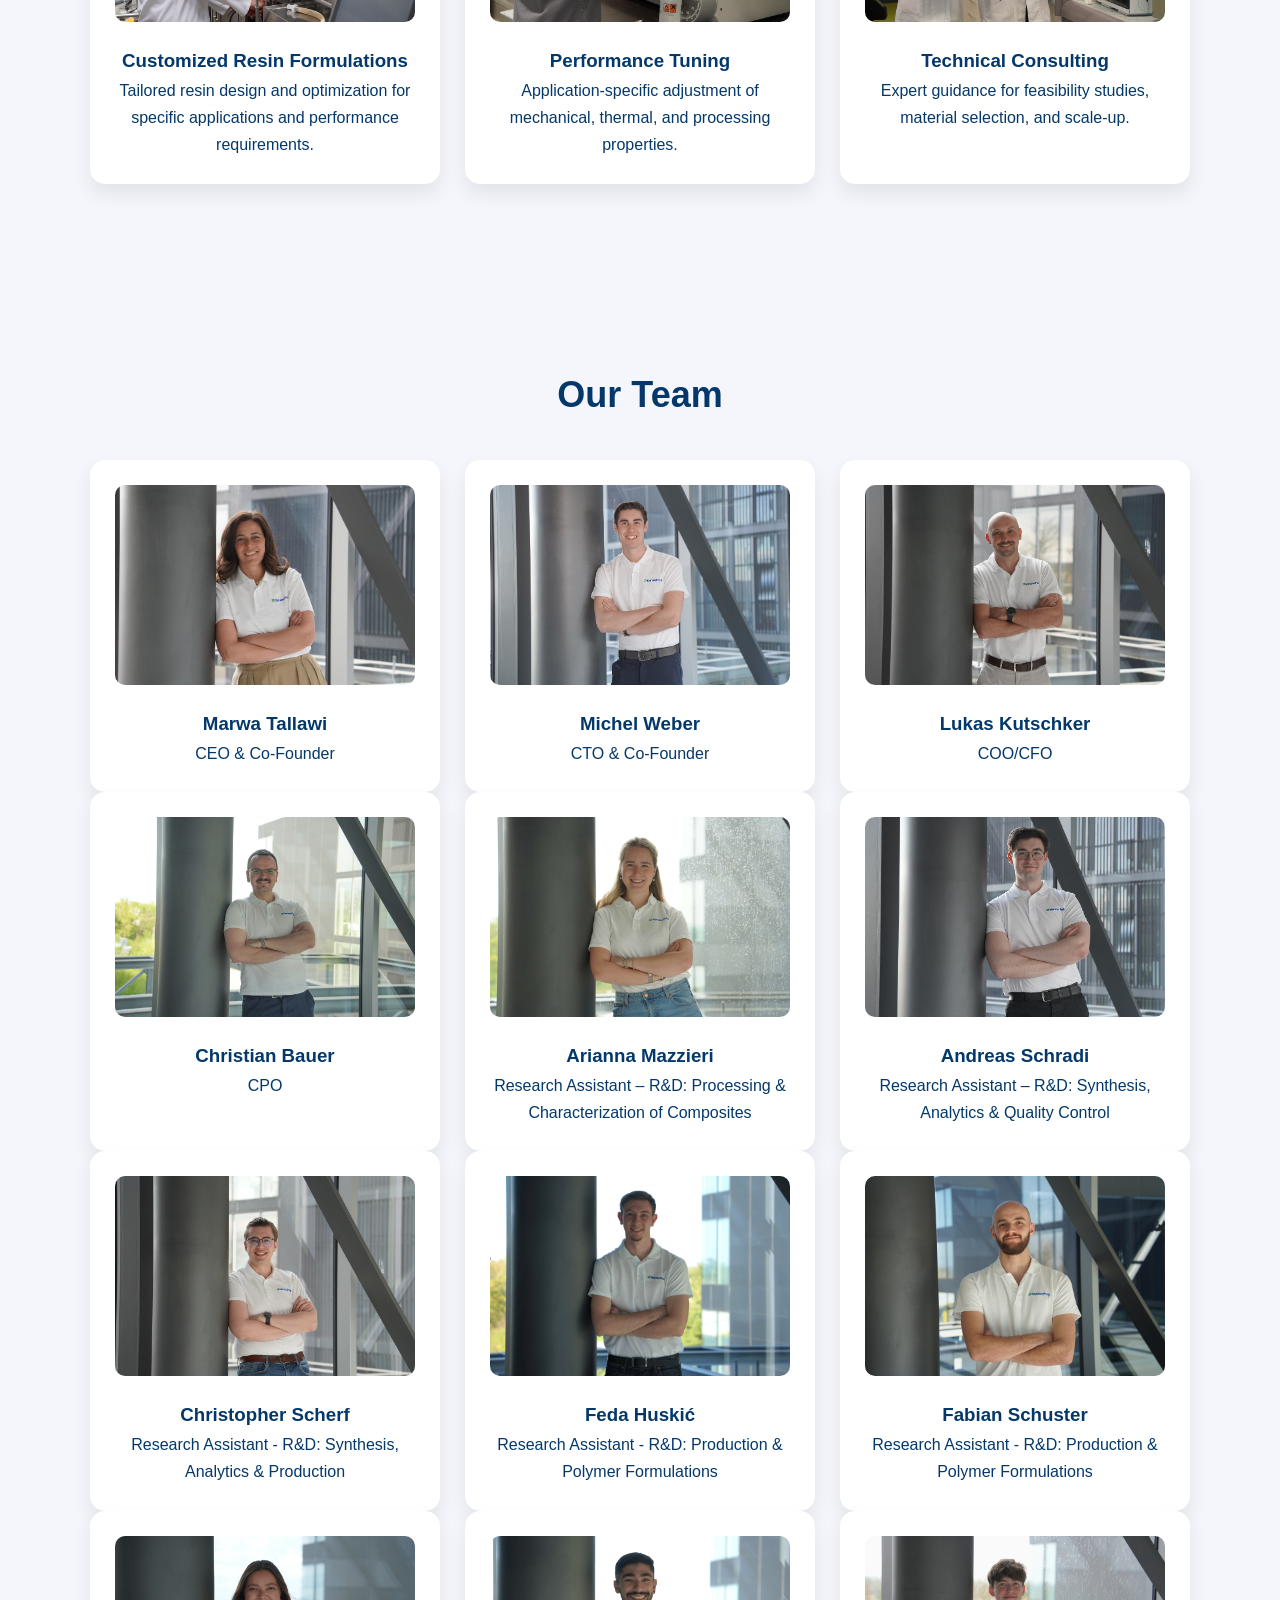
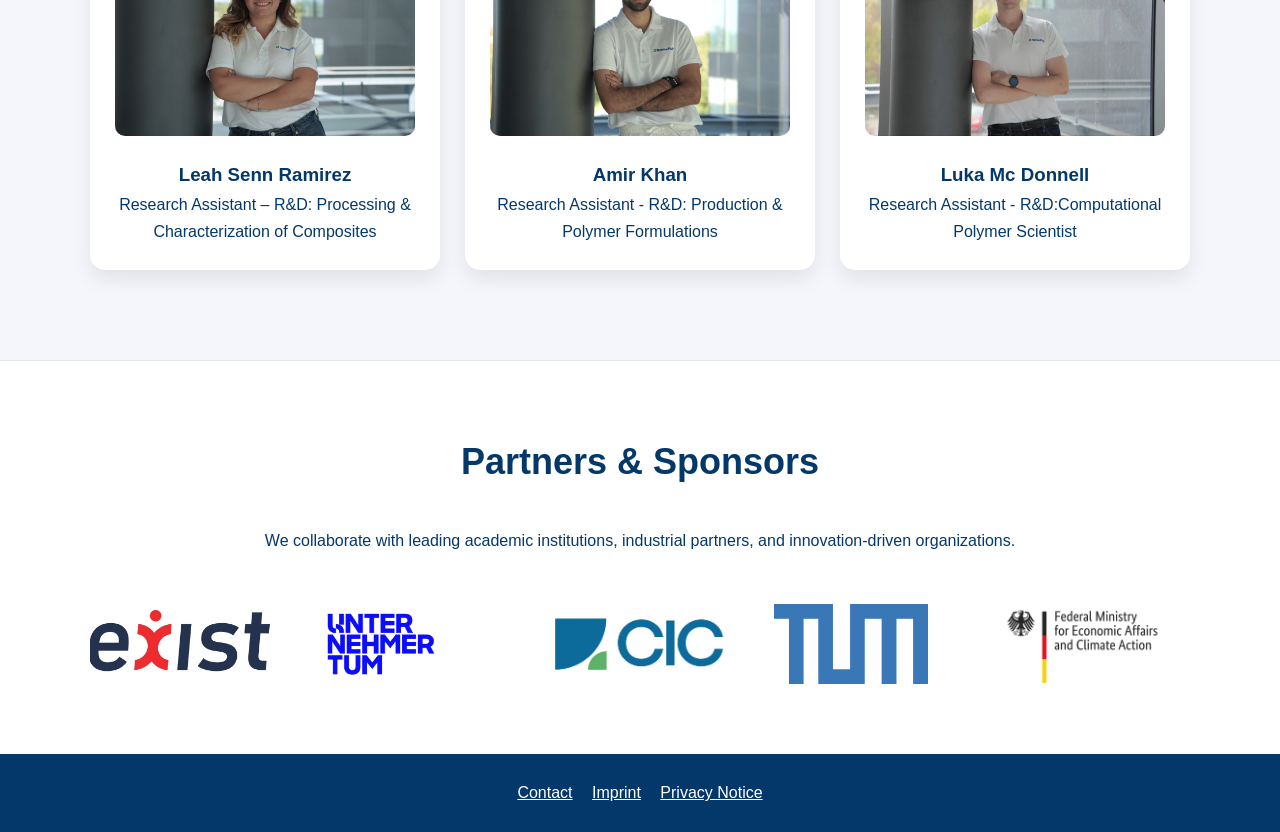
==== commit 7fe49616: "Refactor HTML structure and styles" ====
--- a/index.html
+++ b/index.html
@@ -427,7 +427,7 @@
  <div class="grid">  
 	    <div class="card"><img src="Leah.jpg"><h3>Leah Senn Ramirez</h3><p>Research Assistant – R&D: Processing & Characterization of Composites</p></div>
 		<div class="card"><img src="amir.jpg"><h3>Amir Khan</h3><p>Research Assistant - R&D: Production & Polymer Formulations</p></div>
-       <div class="card"></div>
+       <div class="card"><img src="Luka.jpg"><h3>Luka Mc Donnell</h3><p>Research Assistant - R&D:Computational Polymer Scientist</p></div>
 
  </div>
 	  
